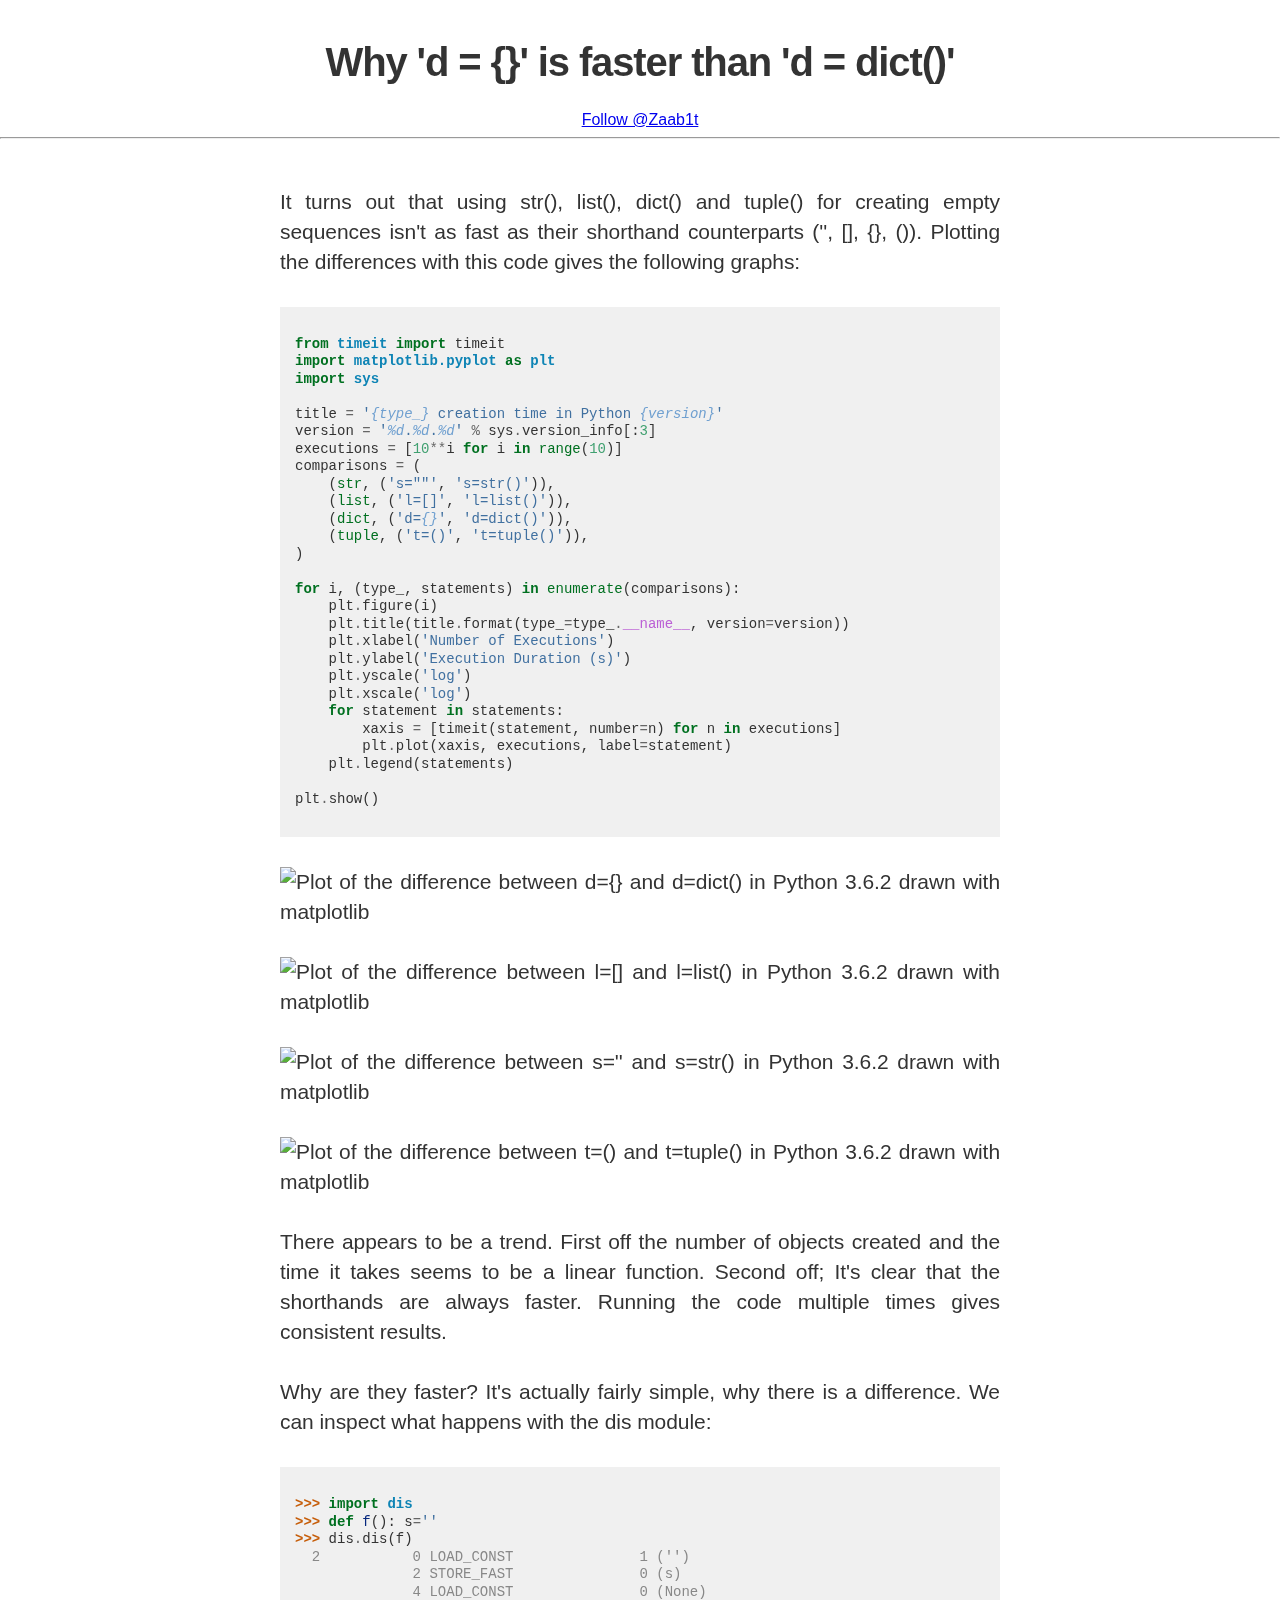
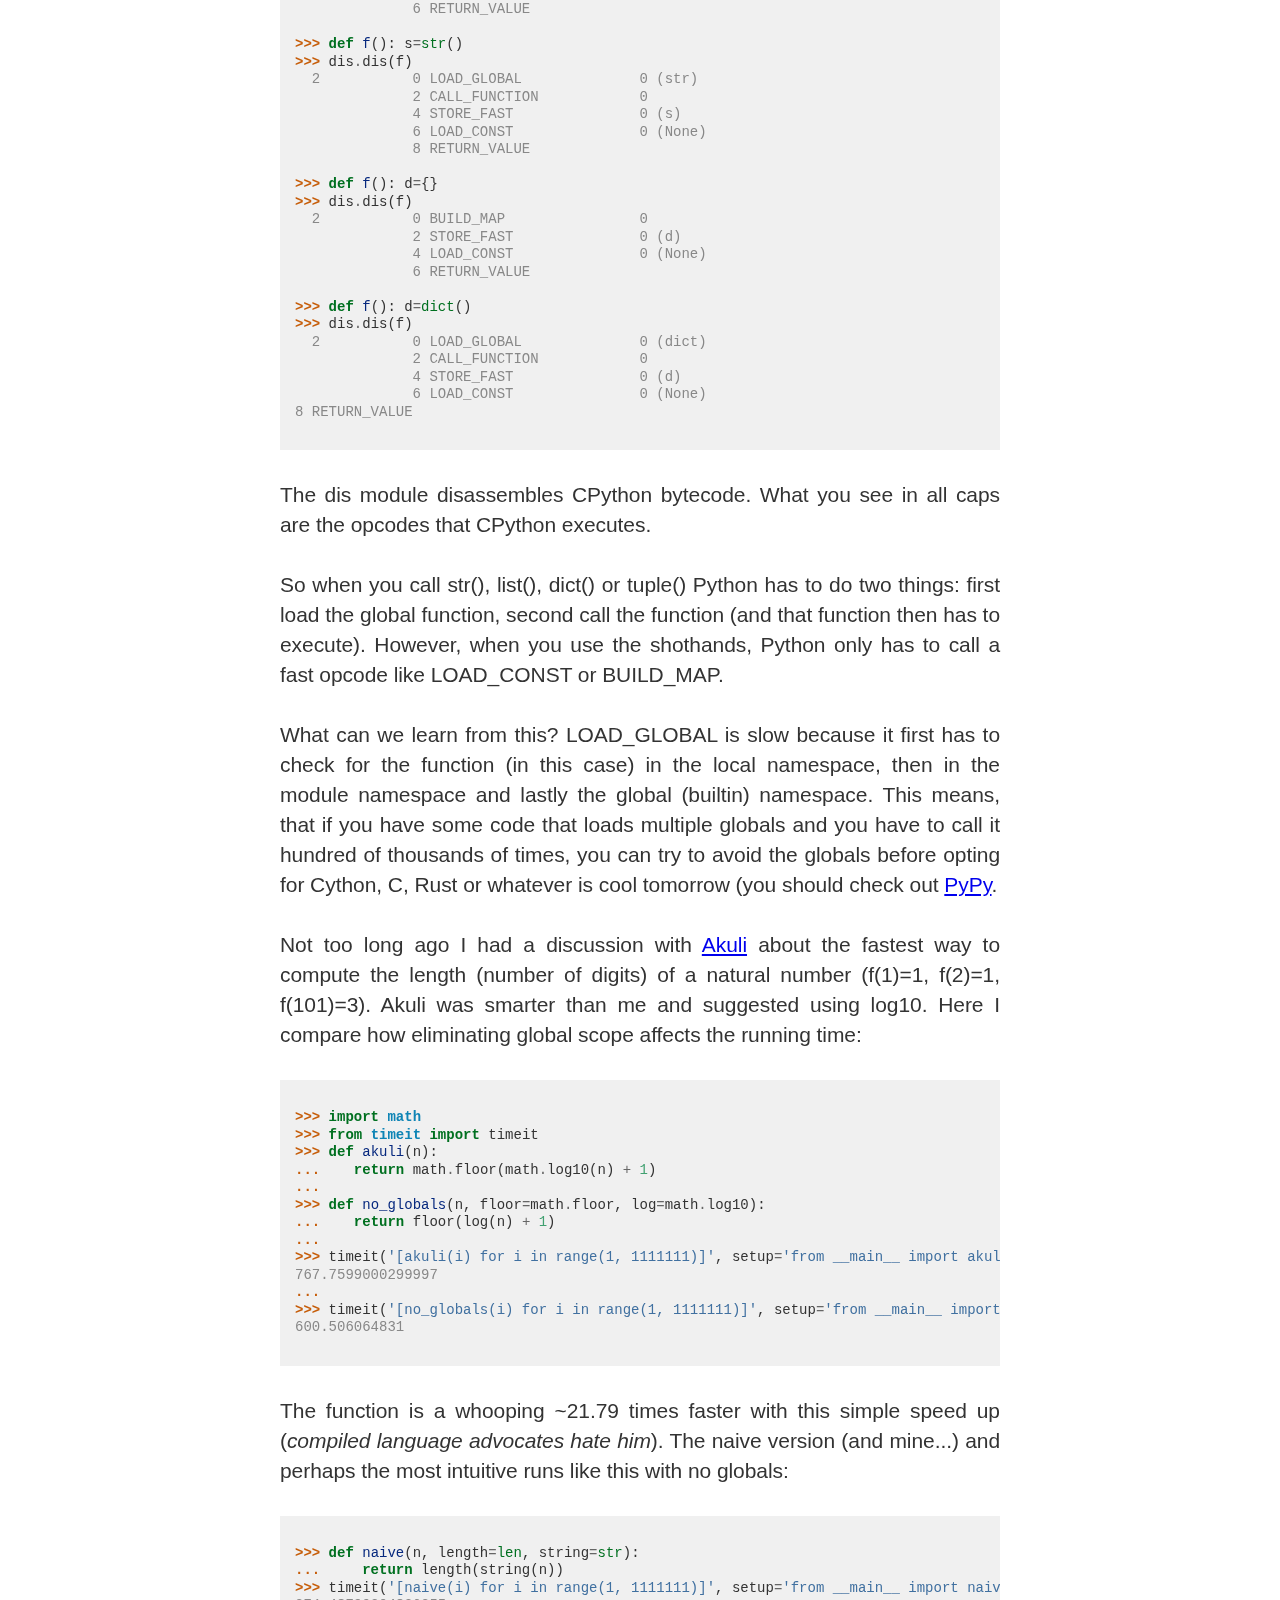
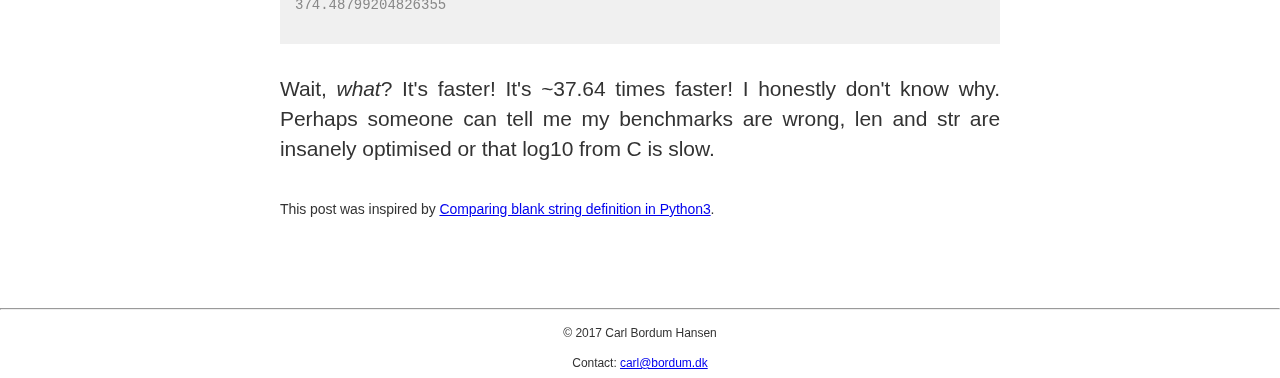
==== html/fast-empty-sequences-in-python.html @ 49001ae5 "output folder now called html" ====
<!DOCTYPE html>
<html>
    <head>
        <meta charset="UTF-8">
        <title>Why 'd = {}' is faster than 'd = dict()'</title>
        <link rel="stylesheet" type="text/css" href="style.css">
        <script async defer src="https://buttons.github.io/buttons.js"></script>
    </head>

    <body>
        <h1><strong>Why 'd = {}' is faster than 'd = dict()'</strong></h1>
        <a class="github-button" href="https://github.com/Zaab1t"
        aria-label="Follow @Zaab1t on GitHub">Follow @Zaab1t</a>
        <hr>
        <main role="main">
            <article class="content">
            <p>It turns out that using str(), list(), dict() and tuple() for creating empty sequences isn't as fast as their shorthand counterparts ('', [], {}, ()). Plotting the differences with this code gives the following graphs:</p>
<div class="highlight" style="background: #f0f0f0"><pre style="line-height: 125%"><span></span><span style="color: #007020; font-weight: bold">from</span> <span style="color: #0e84b5; font-weight: bold">timeit</span> <span style="color: #007020; font-weight: bold">import</span> timeit
<span style="color: #007020; font-weight: bold">import</span> <span style="color: #0e84b5; font-weight: bold">matplotlib.pyplot</span> <span style="color: #007020; font-weight: bold">as</span> <span style="color: #0e84b5; font-weight: bold">plt</span>
<span style="color: #007020; font-weight: bold">import</span> <span style="color: #0e84b5; font-weight: bold">sys</span>

title <span style="color: #666666">=</span> <span style="color: #4070a0">&#39;</span><span style="color: #70a0d0; font-style: italic">{type_}</span><span style="color: #4070a0"> creation time in Python </span><span style="color: #70a0d0; font-style: italic">{version}</span><span style="color: #4070a0">&#39;</span>
version <span style="color: #666666">=</span> <span style="color: #4070a0">&#39;</span><span style="color: #70a0d0; font-style: italic">%d</span><span style="color: #4070a0">.</span><span style="color: #70a0d0; font-style: italic">%d</span><span style="color: #4070a0">.</span><span style="color: #70a0d0; font-style: italic">%d</span><span style="color: #4070a0">&#39;</span> <span style="color: #666666">%</span> sys<span style="color: #666666">.</span>version_info[:<span style="color: #40a070">3</span>]
executions <span style="color: #666666">=</span> [<span style="color: #40a070">10</span><span style="color: #666666">**</span>i <span style="color: #007020; font-weight: bold">for</span> i <span style="color: #007020; font-weight: bold">in</span> <span style="color: #007020">range</span>(<span style="color: #40a070">10</span>)]
comparisons <span style="color: #666666">=</span> (
    (<span style="color: #007020">str</span>, (<span style="color: #4070a0">&#39;s=&quot;&quot;&#39;</span>, <span style="color: #4070a0">&#39;s=str()&#39;</span>)),
    (<span style="color: #007020">list</span>, (<span style="color: #4070a0">&#39;l=[]&#39;</span>, <span style="color: #4070a0">&#39;l=list()&#39;</span>)),
    (<span style="color: #007020">dict</span>, (<span style="color: #4070a0">&#39;d=</span><span style="color: #70a0d0; font-style: italic">{}</span><span style="color: #4070a0">&#39;</span>, <span style="color: #4070a0">&#39;d=dict()&#39;</span>)),
    (<span style="color: #007020">tuple</span>, (<span style="color: #4070a0">&#39;t=()&#39;</span>, <span style="color: #4070a0">&#39;t=tuple()&#39;</span>)),
)

<span style="color: #007020; font-weight: bold">for</span> i, (type_, statements) <span style="color: #007020; font-weight: bold">in</span> <span style="color: #007020">enumerate</span>(comparisons):
    plt<span style="color: #666666">.</span>figure(i)
    plt<span style="color: #666666">.</span>title(title<span style="color: #666666">.</span>format(type_<span style="color: #666666">=</span>type_<span style="color: #666666">.</span><span style="color: #bb60d5">__name__</span>, version<span style="color: #666666">=</span>version))
    plt<span style="color: #666666">.</span>xlabel(<span style="color: #4070a0">&#39;Number of Executions&#39;</span>)
    plt<span style="color: #666666">.</span>ylabel(<span style="color: #4070a0">&#39;Execution Duration (s)&#39;</span>)
    plt<span style="color: #666666">.</span>yscale(<span style="color: #4070a0">&#39;log&#39;</span>)
    plt<span style="color: #666666">.</span>xscale(<span style="color: #4070a0">&#39;log&#39;</span>)
    <span style="color: #007020; font-weight: bold">for</span> statement <span style="color: #007020; font-weight: bold">in</span> statements:
        xaxis <span style="color: #666666">=</span> [timeit(statement, number<span style="color: #666666">=</span>n) <span style="color: #007020; font-weight: bold">for</span> n <span style="color: #007020; font-weight: bold">in</span> executions]
        plt<span style="color: #666666">.</span>plot(xaxis, executions, label<span style="color: #666666">=</span>statement)
    plt<span style="color: #666666">.</span>legend(statements)

plt<span style="color: #666666">.</span>show()
</pre></div>
<p><img src="https://s3.eu-central-1.amazonaws.com/zaab1t-blog-images/dict_time.png" alt="Plot of the difference between d={} and d=dict() in Python 3.6.2 drawn with matplotlib" title="dict creation time in Python 3.6.2"></p>
<p><img src="https://s3.eu-central-1.amazonaws.com/zaab1t-blog-images/list_time.png" alt="Plot of the difference between l=[] and l=list() in Python 3.6.2 drawn with matplotlib" title="list creation time in Python 3.6.2"></p>
<p><img src="https://s3.eu-central-1.amazonaws.com/zaab1t-blog-images/str_time.png" alt="Plot of the difference between s=&#39;&#39; and s=str() in Python 3.6.2 drawn with matplotlib" title="str creation time in PYthon 3.6.2"></p>
<p><img src="https://s3.eu-central-1.amazonaws.com/zaab1t-blog-images/tuple_time.png" alt="Plot of the difference between t=() and t=tuple() in Python 3.6.2 drawn with matplotlib" title="tuple creation time in Python 3.6.2"></p>
<p>There appears to be a trend. First off the number of objects created and the time it takes seems to be a linear function. Second off; It's clear that the shorthands are always faster. Running the code multiple times gives consistent results.</p>
<p>Why are they faster? It's actually fairly simple, why there is a difference. We can inspect what happens with the dis module:</p>
<div class="highlight" style="background: #f0f0f0"><pre style="line-height: 125%"><span></span><span style="color: #c65d09; font-weight: bold">&gt;&gt;&gt; </span><span style="color: #007020; font-weight: bold">import</span> <span style="color: #0e84b5; font-weight: bold">dis</span>
<span style="color: #c65d09; font-weight: bold">&gt;&gt;&gt; </span><span style="color: #007020; font-weight: bold">def</span> <span style="color: #06287e">f</span>(): s<span style="color: #666666">=</span><span style="color: #4070a0">&#39;&#39;</span>
<span style="color: #c65d09; font-weight: bold">&gt;&gt;&gt; </span>dis<span style="color: #666666">.</span>dis(f)
<span style="color: #888888">  2           0 LOAD_CONST               1 (&#39;&#39;)</span>
<span style="color: #888888">              2 STORE_FAST               0 (s)</span>
<span style="color: #888888">              4 LOAD_CONST               0 (None)</span>
<span style="color: #888888">              6 RETURN_VALUE</span>

<span style="color: #c65d09; font-weight: bold">&gt;&gt;&gt; </span><span style="color: #007020; font-weight: bold">def</span> <span style="color: #06287e">f</span>(): s<span style="color: #666666">=</span><span style="color: #007020">str</span>()
<span style="color: #c65d09; font-weight: bold">&gt;&gt;&gt; </span>dis<span style="color: #666666">.</span>dis(f)
<span style="color: #888888">  2           0 LOAD_GLOBAL              0 (str)</span>
<span style="color: #888888">              2 CALL_FUNCTION            0</span>
<span style="color: #888888">              4 STORE_FAST               0 (s)</span>
<span style="color: #888888">              6 LOAD_CONST               0 (None)</span>
<span style="color: #888888">              8 RETURN_VALUE</span>

<span style="color: #c65d09; font-weight: bold">&gt;&gt;&gt; </span><span style="color: #007020; font-weight: bold">def</span> <span style="color: #06287e">f</span>(): d<span style="color: #666666">=</span>{}
<span style="color: #c65d09; font-weight: bold">&gt;&gt;&gt; </span>dis<span style="color: #666666">.</span>dis(f)
<span style="color: #888888">  2           0 BUILD_MAP                0</span>
<span style="color: #888888">              2 STORE_FAST               0 (d)</span>
<span style="color: #888888">              4 LOAD_CONST               0 (None)</span>
<span style="color: #888888">              6 RETURN_VALUE</span>

<span style="color: #c65d09; font-weight: bold">&gt;&gt;&gt; </span><span style="color: #007020; font-weight: bold">def</span> <span style="color: #06287e">f</span>(): d<span style="color: #666666">=</span><span style="color: #007020">dict</span>()
<span style="color: #c65d09; font-weight: bold">&gt;&gt;&gt; </span>dis<span style="color: #666666">.</span>dis(f)
<span style="color: #888888">  2           0 LOAD_GLOBAL              0 (dict)</span>
<span style="color: #888888">              2 CALL_FUNCTION            0</span>
<span style="color: #888888">              4 STORE_FAST               0 (d)</span>
<span style="color: #888888">              6 LOAD_CONST               0 (None)</span>
<span style="color: #888888">8 RETURN_VALUE</span>
</pre></div>
<p>The dis module disassembles CPython bytecode. What you see in all caps are the opcodes that CPython executes.</p>
<p>So when you call str(), list(), dict() or tuple() Python has to do two things: first load the global function, second call the function (and that function then has to execute). However, when you use the shothands, Python only has to call a fast opcode like LOAD_CONST or BUILD_MAP.</p>
<p>What can we learn from this? LOAD_GLOBAL is slow because it first has to check for the function (in this case) in the local namespace, then in the module namespace and lastly the global (builtin) namespace. This means, that if you have some code that loads multiple globals and you have to call it hundred of thousands of times, you can try to avoid the globals before opting for Cython, C, Rust or whatever is cool tomorrow (you should check out <a href="https://pypy.org">PyPy</a>.</p>
<p>Not too long ago I had a discussion with <a href="&quot;https://github.com/Akuli&quot;">Akuli</a> about the fastest way to compute the length (number of digits) of a natural number (f(1)=1, f(2)=1, f(101)=3). Akuli was smarter than me and suggested using log10. Here I compare how eliminating global scope affects the running time:</p>
<div class="highlight" style="background: #f0f0f0"><pre style="line-height: 125%"><span></span><span style="color: #c65d09; font-weight: bold">&gt;&gt;&gt; </span><span style="color: #007020; font-weight: bold">import</span> <span style="color: #0e84b5; font-weight: bold">math</span>
<span style="color: #c65d09; font-weight: bold">&gt;&gt;&gt; </span><span style="color: #007020; font-weight: bold">from</span> <span style="color: #0e84b5; font-weight: bold">timeit</span> <span style="color: #007020; font-weight: bold">import</span> timeit
<span style="color: #c65d09; font-weight: bold">&gt;&gt;&gt; </span><span style="color: #007020; font-weight: bold">def</span> <span style="color: #06287e">akuli</span>(n):
<span style="color: #c65d09; font-weight: bold">... </span>   <span style="color: #007020; font-weight: bold">return</span> math<span style="color: #666666">.</span>floor(math<span style="color: #666666">.</span>log10(n) <span style="color: #666666">+</span> <span style="color: #40a070">1</span>)
<span style="color: #c65d09; font-weight: bold">...</span>
<span style="color: #c65d09; font-weight: bold">&gt;&gt;&gt; </span><span style="color: #007020; font-weight: bold">def</span> <span style="color: #06287e">no_globals</span>(n, floor<span style="color: #666666">=</span>math<span style="color: #666666">.</span>floor, log<span style="color: #666666">=</span>math<span style="color: #666666">.</span>log10):
<span style="color: #c65d09; font-weight: bold">... </span>   <span style="color: #007020; font-weight: bold">return</span> floor(log(n) <span style="color: #666666">+</span> <span style="color: #40a070">1</span>)
<span style="color: #c65d09; font-weight: bold">...</span>
<span style="color: #c65d09; font-weight: bold">&gt;&gt;&gt; </span>timeit(<span style="color: #4070a0">&#39;[akuli(i) for i in range(1, 1111111)]&#39;</span>, setup<span style="color: #666666">=</span><span style="color: #4070a0">&#39;from __main__ import akuli&#39;</span>, number<span style="color: #666666">=</span><span style="color: #40a070">1000</span>)
<span style="color: #888888">767.7599000299997</span>
<span style="color: #c65d09; font-weight: bold">...</span>
<span style="color: #c65d09; font-weight: bold">&gt;&gt;&gt; </span>timeit(<span style="color: #4070a0">&#39;[no_globals(i) for i in range(1, 1111111)]&#39;</span>, setup<span style="color: #666666">=</span><span style="color: #4070a0">&#39;from __main__ import no_globals&#39;</span>, number<span style="color: #666666">=</span><span style="color: #40a070">1000</span>)
<span style="color: #888888">600.506064831</span>
</pre></div>
<p>The function is a whooping ~21.79 times faster with this simple speed up (<em>compiled language advocates hate him</em>). The naive version (and mine...) and perhaps the most intuitive runs like this with no globals:</p>
<div class="highlight" style="background: #f0f0f0"><pre style="line-height: 125%"><span></span><span style="color: #c65d09; font-weight: bold">&gt;&gt;&gt; </span><span style="color: #007020; font-weight: bold">def</span> <span style="color: #06287e">naive</span>(n, length<span style="color: #666666">=</span><span style="color: #007020">len</span>, string<span style="color: #666666">=</span><span style="color: #007020">str</span>):
<span style="color: #c65d09; font-weight: bold">... </span>    <span style="color: #007020; font-weight: bold">return</span> length(string(n))
<span style="color: #c65d09; font-weight: bold">&gt;&gt;&gt; </span>timeit(<span style="color: #4070a0">&#39;[naive(i) for i in range(1, 1111111)]&#39;</span>, setup<span style="color: #666666">=</span><span style="color: #4070a0">&#39;from __main__ import naive&#39;</span>, number<span style="color: #666666">=</span><span style="color: #40a070">1000</span>)
<span style="color: #888888">374.48799204826355</span>
</pre></div>
<p>Wait, <em>what</em>? It's faster! It's ~37.64 times faster! I honestly don't know why. Perhaps someone can tell me my benchmarks are wrong, len and str are insanely optimised or that log10 from C is slow.</p>
<p><sup>This post was inspired by <a href='http://www.esologic.com/?p=2518'>Comparing blank string definition in Python3</a>.</sup></p>

            </article>
        </main>
    </body>

    <footer>
        <hr>
        <p>&copy; 2017 Carl Bordum Hansen</p>
        <p>Contact: <a href="mailto:carl@bordum.dk">carl@bordum.dk</a></p>
    </footer>
</html>
---- html/style.css ----
body {
	font-family: monospace;
	font-family: "Lucida Grande", "Lucida Sans Unicode", "Lucida Sans", Geneva, Arial, sans-serif;
	margin: 0;
	padding: 0;
	text-align: center;
	color: #333;
}

main {
	width: 100%;
	margin: 0 auto;
	max-width: 720px;
	box-sizing: border-box;
}

.content {
	padding: 40px 0;
}

.content img {
	max-width: 100%;
	margin: 0 auto;
}

b, strong {
	font-weight: 700;
	color: rgba(0,0,0,.8);
}

h1, h2, h3, h4, h5 {
	font-style: normal;
	line-height: 1.1;
	letter-spacing: -.028em;
	margin-top: 40px;
}

h1 {
	font-size: 40px;
}

p {
	font-weight: 400;
	font-style: normal;
	font-size: 21px;
	line-height: 30px;
	text-align: justify;
	margin: 0;
	hyphens: auto;
	letter-spacing: -.003em;
	padding-bottom: 30px;
	text-rendering: optimizeLegibility;
}

footer p {
	text-align: center;
	font-size: 12px;
	padding-bottom: 0px;
}

.highlight {
	padding: 15px;
	font-size: 14px;
	overflow: scroll;
	margin: 0px 0px 30px 0px;
	font-family: monospace;
	text-align: left;
}

sup {
	font-size: 14px;
}
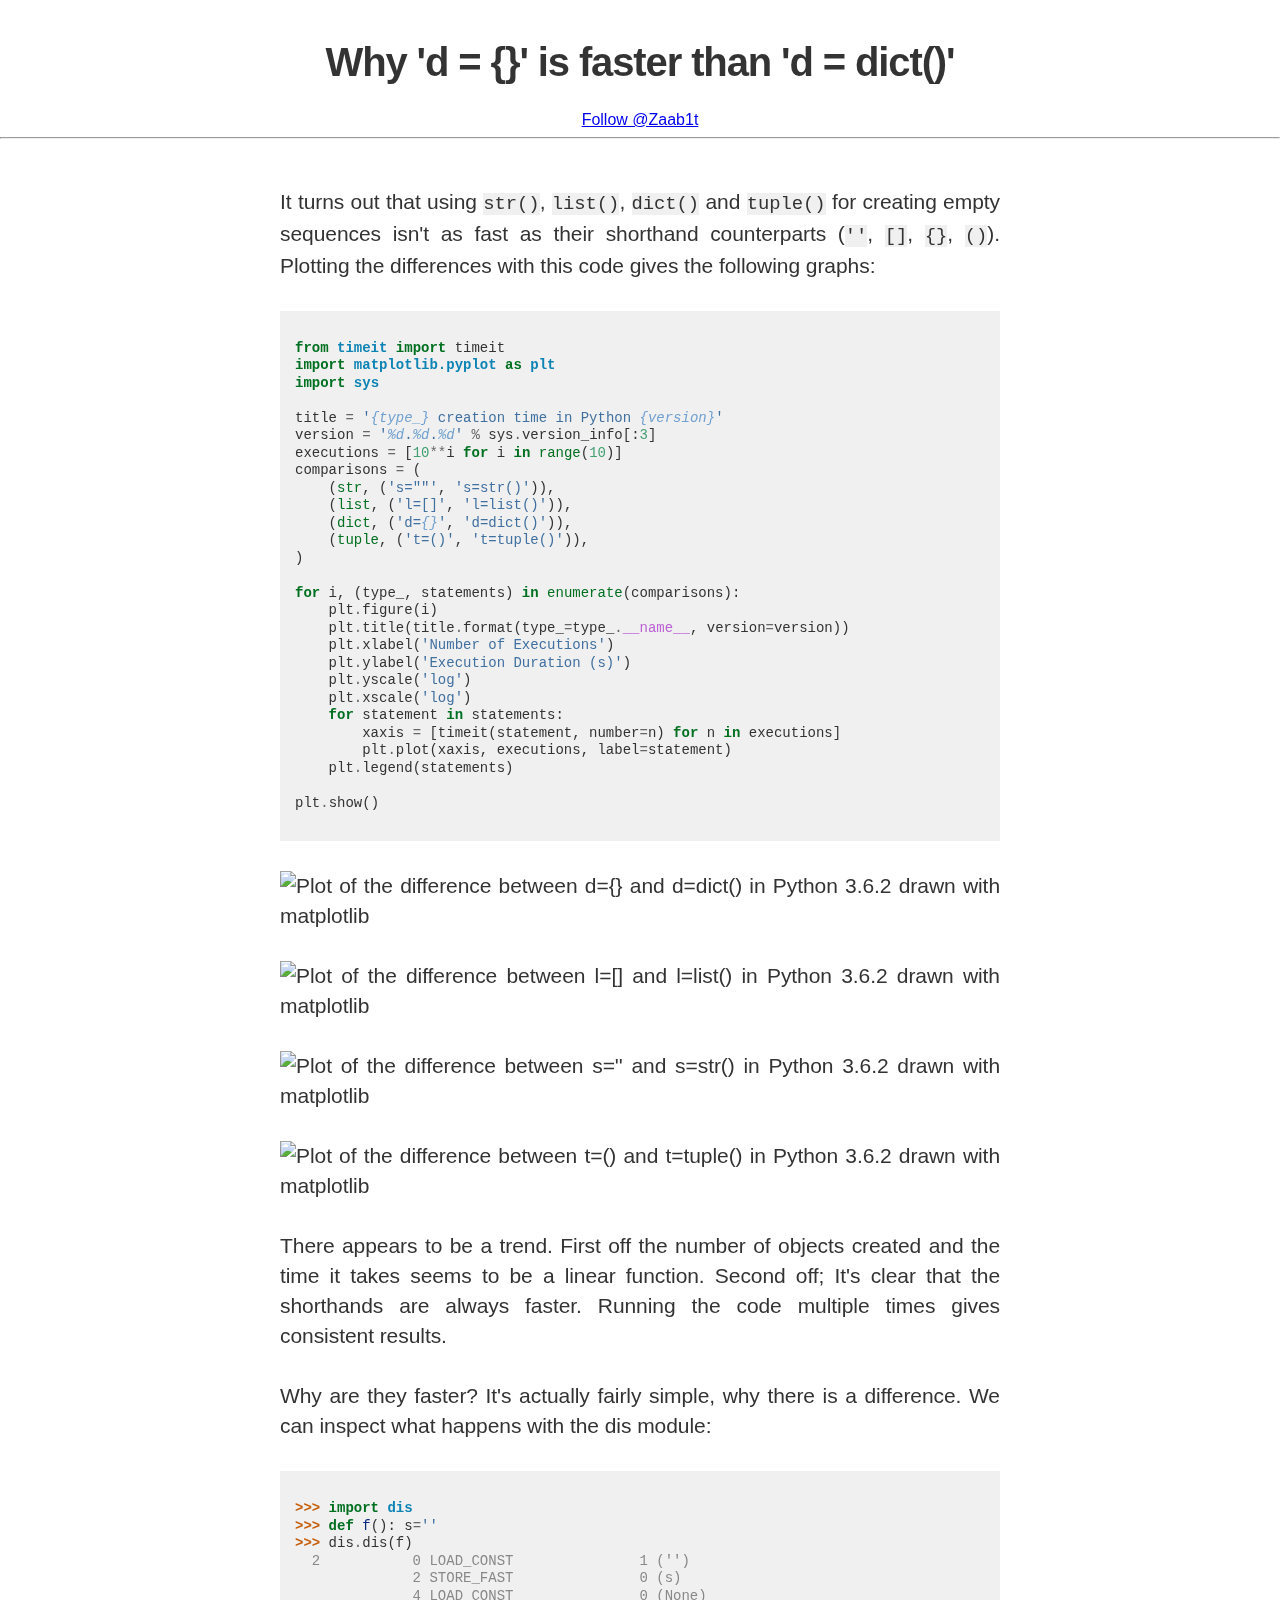
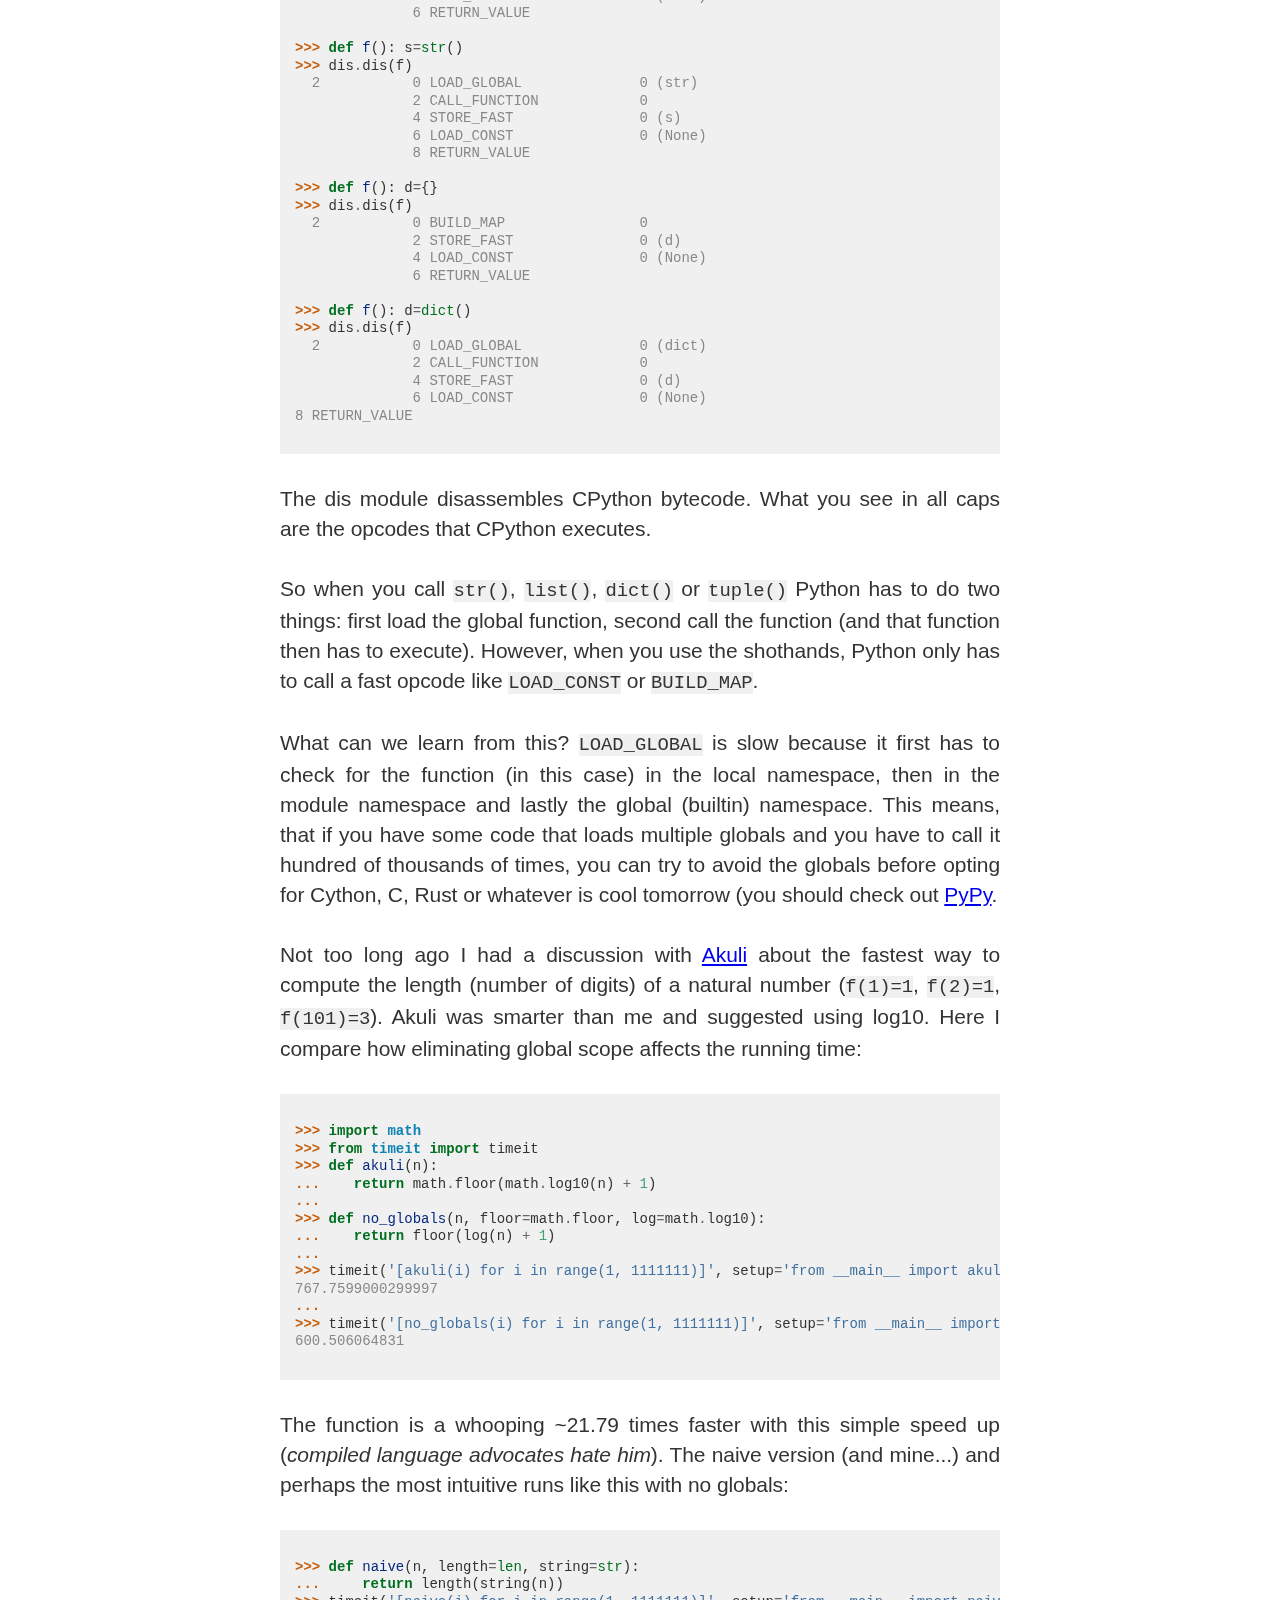
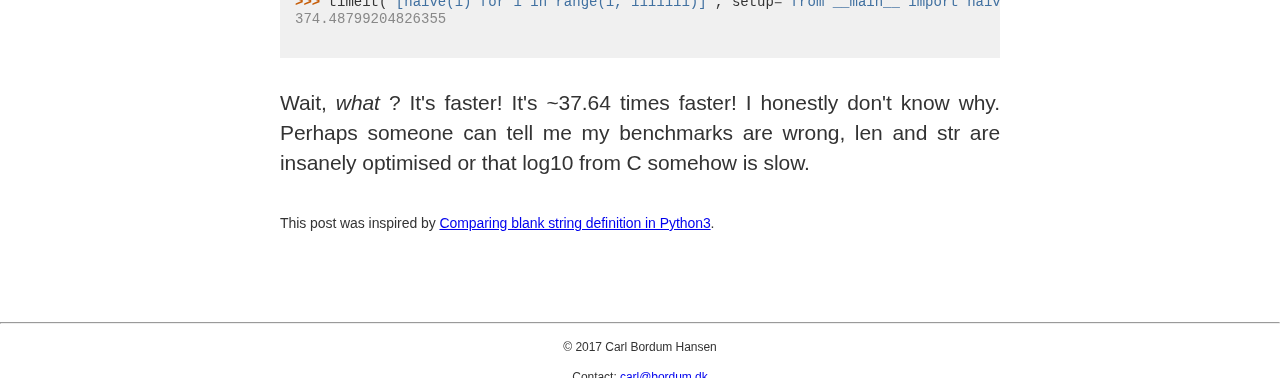
==== commit cce73f05: "fixed Akuli link and added inline code styling" ====
--- a/html/fast-empty-sequences-in-python.html
+++ b/html/fast-empty-sequences-in-python.html
@@ -15,7 +15,7 @@
         <hr>
         <main role="main">
             <article class="content">
-            <p>It turns out that using str(), list(), dict() and tuple() for creating empty sequences isn't as fast as their shorthand counterparts ('', [], {}, ()). Plotting the differences with this code gives the following graphs:</p>
+            <p>It turns out that using <code>str()</code>, <code>list()</code>, <code>dict()</code> and <code>tuple()</code> for creating empty sequences isn't as fast as their shorthand counterparts (<code>''</code>, <code>[]</code>, <code>{}</code>, <code>()</code>). Plotting the differences with this code gives the following graphs:</p>
 <div class="highlight" style="background: #f0f0f0"><pre style="line-height: 125%"><span></span><span style="color: #007020; font-weight: bold">from</span> <span style="color: #0e84b5; font-weight: bold">timeit</span> <span style="color: #007020; font-weight: bold">import</span> timeit
 <span style="color: #007020; font-weight: bold">import</span> <span style="color: #0e84b5; font-weight: bold">matplotlib.pyplot</span> <span style="color: #007020; font-weight: bold">as</span> <span style="color: #0e84b5; font-weight: bold">plt</span>
 <span style="color: #007020; font-weight: bold">import</span> <span style="color: #0e84b5; font-weight: bold">sys</span>
@@ -82,9 +82,9 @@
 <span style="color: #888888">8 RETURN_VALUE</span>
 </pre></div>
 <p>The dis module disassembles CPython bytecode. What you see in all caps are the opcodes that CPython executes.</p>
-<p>So when you call str(), list(), dict() or tuple() Python has to do two things: first load the global function, second call the function (and that function then has to execute). However, when you use the shothands, Python only has to call a fast opcode like LOAD_CONST or BUILD_MAP.</p>
-<p>What can we learn from this? LOAD_GLOBAL is slow because it first has to check for the function (in this case) in the local namespace, then in the module namespace and lastly the global (builtin) namespace. This means, that if you have some code that loads multiple globals and you have to call it hundred of thousands of times, you can try to avoid the globals before opting for Cython, C, Rust or whatever is cool tomorrow (you should check out <a href="https://pypy.org">PyPy</a>.</p>
-<p>Not too long ago I had a discussion with <a href="&quot;https://github.com/Akuli&quot;">Akuli</a> about the fastest way to compute the length (number of digits) of a natural number (f(1)=1, f(2)=1, f(101)=3). Akuli was smarter than me and suggested using log10. Here I compare how eliminating global scope affects the running time:</p>
+<p>So when you call <code>str()</code>, <code>list()</code>, <code>dict()</code> or <code>tuple()</code> Python has to do two things: first load the global function, second call the function (and that function then has to execute). However, when you use the shothands, Python only has to call a fast opcode like <code>LOAD_CONST</code> or <code>BUILD_MAP</code>.</p>
+<p>What can we learn from this? <code>LOAD_GLOBAL</code> is slow because it first has to check for the function (in this case) in the local namespace, then in the module namespace and lastly the global (builtin) namespace. This means, that if you have some code that loads multiple globals and you have to call it hundred of thousands of times, you can try to avoid the globals before opting for Cython, C, Rust or whatever is cool tomorrow (you should check out <a href="https://pypy.org">PyPy</a>.</p>
+<p>Not too long ago I had a discussion with <a href="https://github.com/Akuli">Akuli</a> about the fastest way to compute the length (number of digits) of a natural number (<code>f(1)=1</code>, <code>f(2)=1</code>, <code>f(101)=3</code>). Akuli was smarter than me and suggested using log10. Here I compare how eliminating global scope affects the running time:</p>
 <div class="highlight" style="background: #f0f0f0"><pre style="line-height: 125%"><span></span><span style="color: #c65d09; font-weight: bold">&gt;&gt;&gt; </span><span style="color: #007020; font-weight: bold">import</span> <span style="color: #0e84b5; font-weight: bold">math</span>
 <span style="color: #c65d09; font-weight: bold">&gt;&gt;&gt; </span><span style="color: #007020; font-weight: bold">from</span> <span style="color: #0e84b5; font-weight: bold">timeit</span> <span style="color: #007020; font-weight: bold">import</span> timeit
 <span style="color: #c65d09; font-weight: bold">&gt;&gt;&gt; </span><span style="color: #007020; font-weight: bold">def</span> <span style="color: #06287e">akuli</span>(n):
@@ -105,7 +105,7 @@
 <span style="color: #c65d09; font-weight: bold">&gt;&gt;&gt; </span>timeit(<span style="color: #4070a0">&#39;[naive(i) for i in range(1, 1111111)]&#39;</span>, setup<span style="color: #666666">=</span><span style="color: #4070a0">&#39;from __main__ import naive&#39;</span>, number<span style="color: #666666">=</span><span style="color: #40a070">1000</span>)
 <span style="color: #888888">374.48799204826355</span>
 </pre></div>
-<p>Wait, <em>what</em>? It's faster! It's ~37.64 times faster! I honestly don't know why. Perhaps someone can tell me my benchmarks are wrong, len and str are insanely optimised or that log10 from C is slow.</p>
+<p>Wait, <em>what</em> ? It's faster! It's ~37.64 times faster! I honestly don't know why. Perhaps someone can tell me my benchmarks are wrong, len and str are insanely optimised or that log10 from C somehow is slow.</p>
 <p><sup>This post was inspired by <a href='http://www.esologic.com/?p=2518'>Comparing blank string definition in Python3</a>.</sup></p>
 
             </article>
--- a/html/style.css
+++ b/html/style.css
@@ -70,3 +70,8 @@
 sup {
 	font-size: 14px;
 }
+
+code {
+	background: #f0f0f0;
+	font-size: 0.9em;
+}
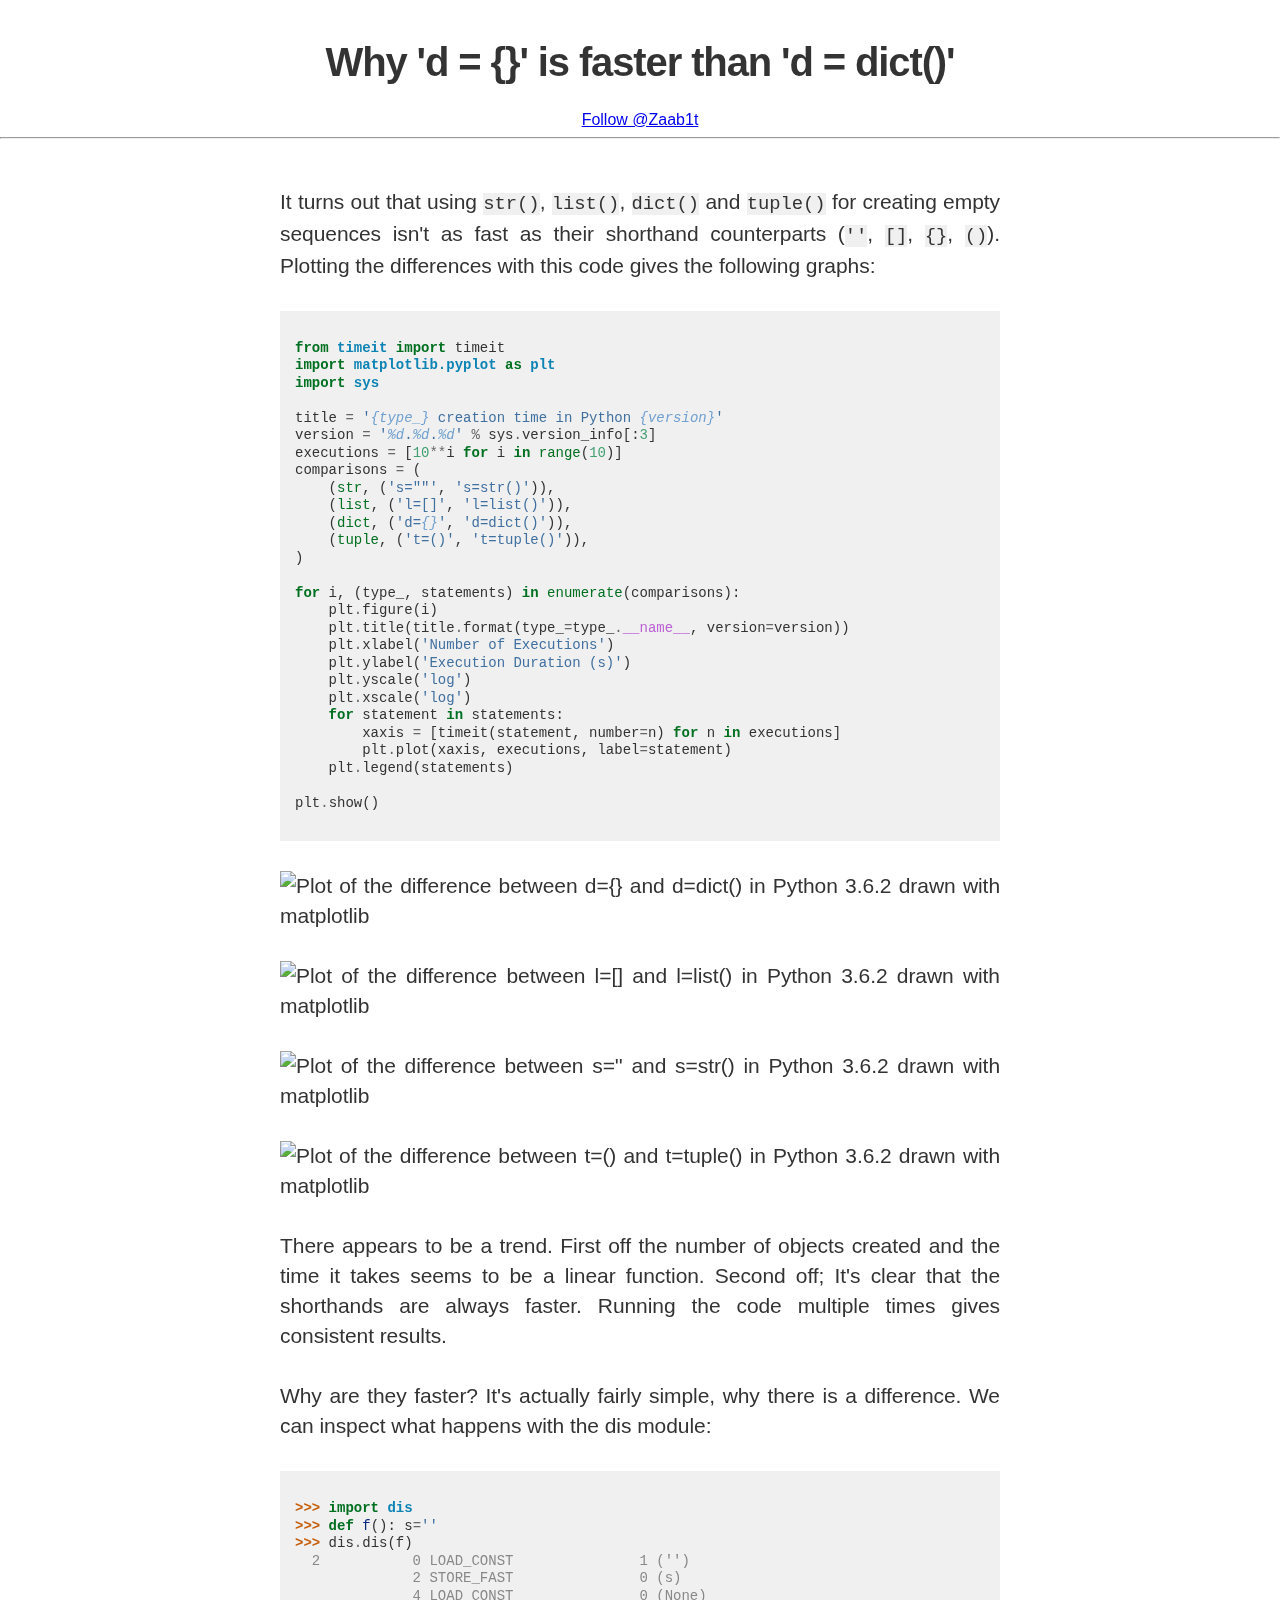
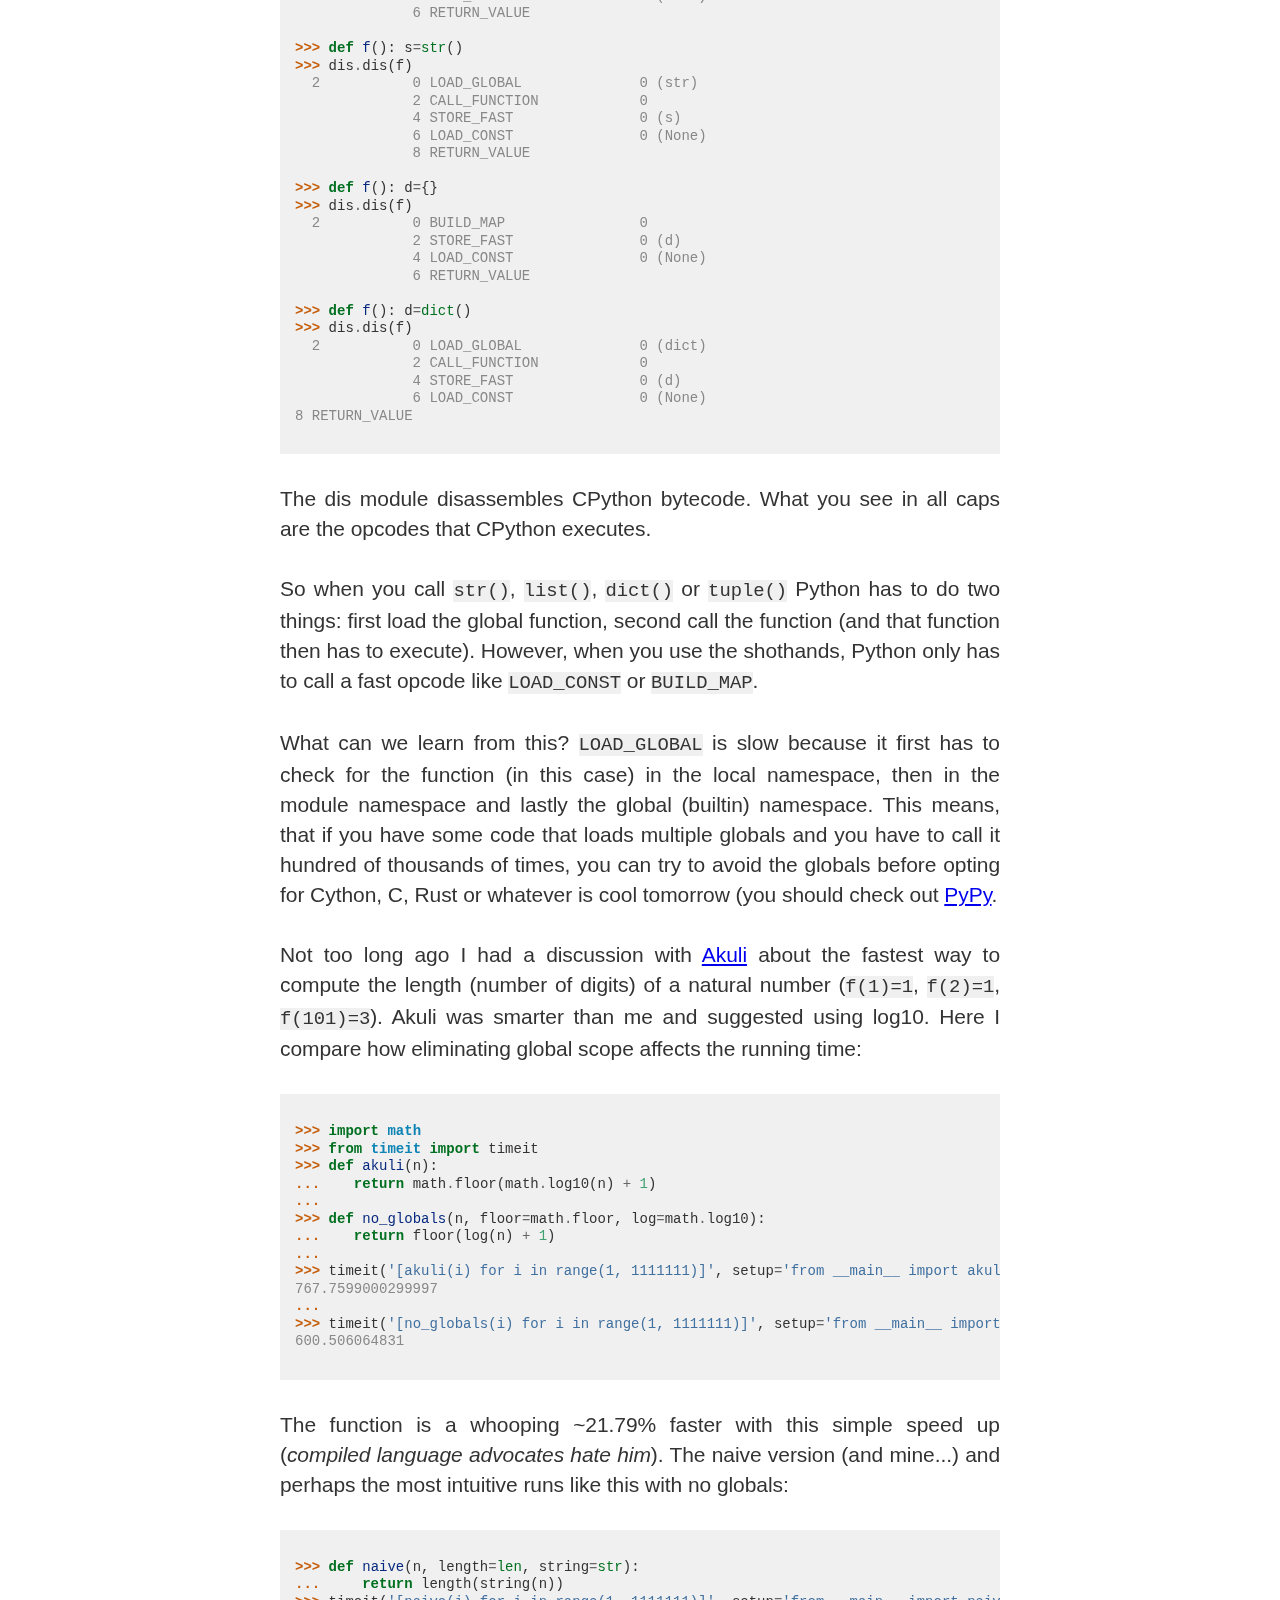
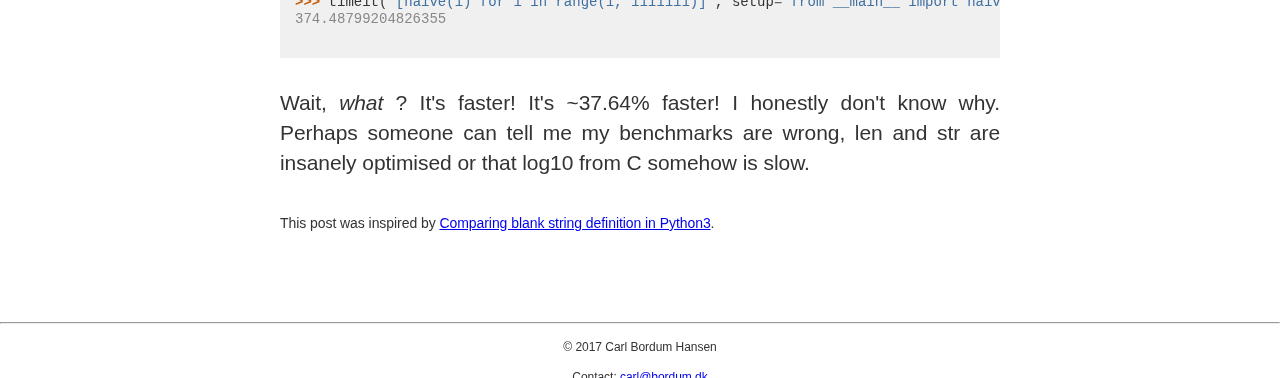
==== commit d1fcc103: "whoups. changed times to %" ====
--- a/html/fast-empty-sequences-in-python.html
+++ b/html/fast-empty-sequences-in-python.html
@@ -99,13 +99,13 @@
 <span style="color: #c65d09; font-weight: bold">&gt;&gt;&gt; </span>timeit(<span style="color: #4070a0">&#39;[no_globals(i) for i in range(1, 1111111)]&#39;</span>, setup<span style="color: #666666">=</span><span style="color: #4070a0">&#39;from __main__ import no_globals&#39;</span>, number<span style="color: #666666">=</span><span style="color: #40a070">1000</span>)
 <span style="color: #888888">600.506064831</span>
 </pre></div>
-<p>The function is a whooping ~21.79 times faster with this simple speed up (<em>compiled language advocates hate him</em>). The naive version (and mine...) and perhaps the most intuitive runs like this with no globals:</p>
+<p>The function is a whooping ~21.79% faster with this simple speed up (<em>compiled language advocates hate him</em>). The naive version (and mine...) and perhaps the most intuitive runs like this with no globals:</p>
 <div class="highlight" style="background: #f0f0f0"><pre style="line-height: 125%"><span></span><span style="color: #c65d09; font-weight: bold">&gt;&gt;&gt; </span><span style="color: #007020; font-weight: bold">def</span> <span style="color: #06287e">naive</span>(n, length<span style="color: #666666">=</span><span style="color: #007020">len</span>, string<span style="color: #666666">=</span><span style="color: #007020">str</span>):
 <span style="color: #c65d09; font-weight: bold">... </span>    <span style="color: #007020; font-weight: bold">return</span> length(string(n))
 <span style="color: #c65d09; font-weight: bold">&gt;&gt;&gt; </span>timeit(<span style="color: #4070a0">&#39;[naive(i) for i in range(1, 1111111)]&#39;</span>, setup<span style="color: #666666">=</span><span style="color: #4070a0">&#39;from __main__ import naive&#39;</span>, number<span style="color: #666666">=</span><span style="color: #40a070">1000</span>)
 <span style="color: #888888">374.48799204826355</span>
 </pre></div>
-<p>Wait, <em>what</em> ? It's faster! It's ~37.64 times faster! I honestly don't know why. Perhaps someone can tell me my benchmarks are wrong, len and str are insanely optimised or that log10 from C somehow is slow.</p>
+<p>Wait, <em>what</em> ? It's faster! It's ~37.64% faster! I honestly don't know why. Perhaps someone can tell me my benchmarks are wrong, len and str are insanely optimised or that log10 from C somehow is slow.</p>
 <p><sup>This post was inspired by <a href='http://www.esologic.com/?p=2518'>Comparing blank string definition in Python3</a>.</sup></p>
 
             </article>
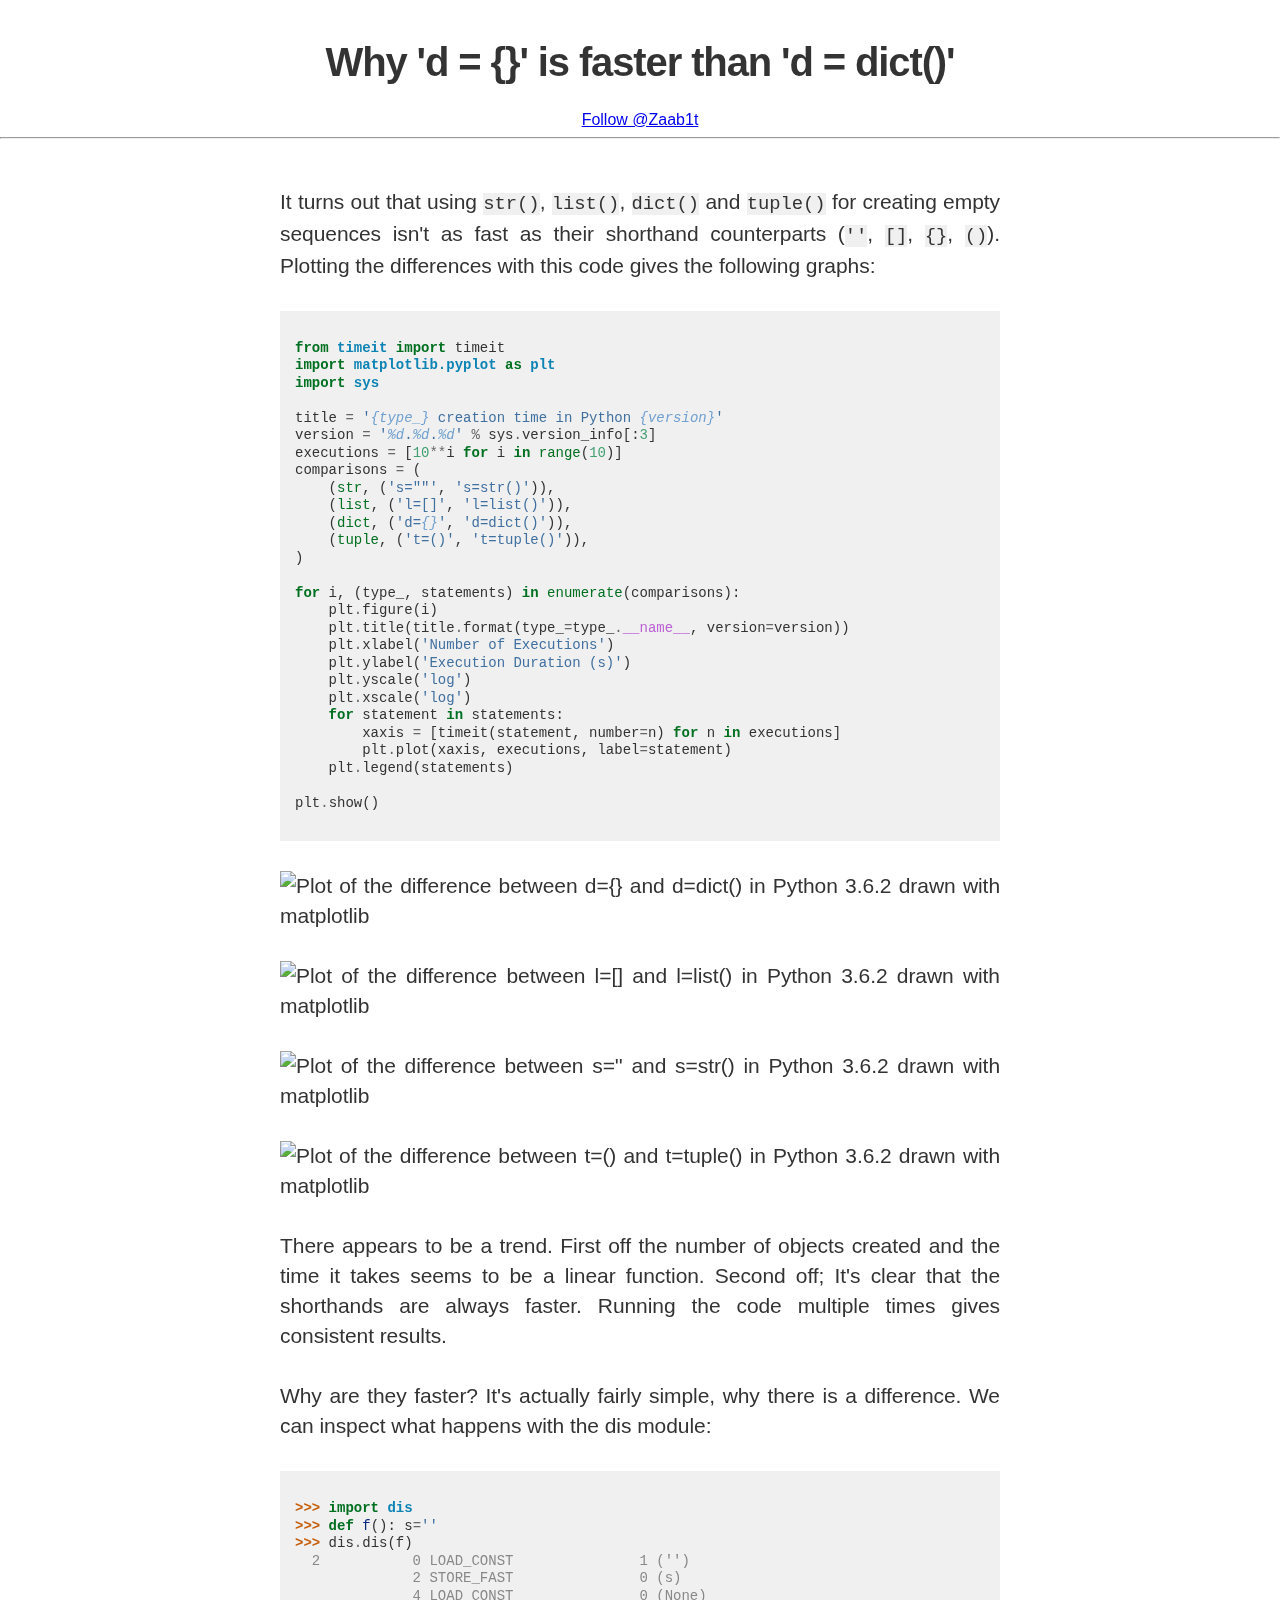
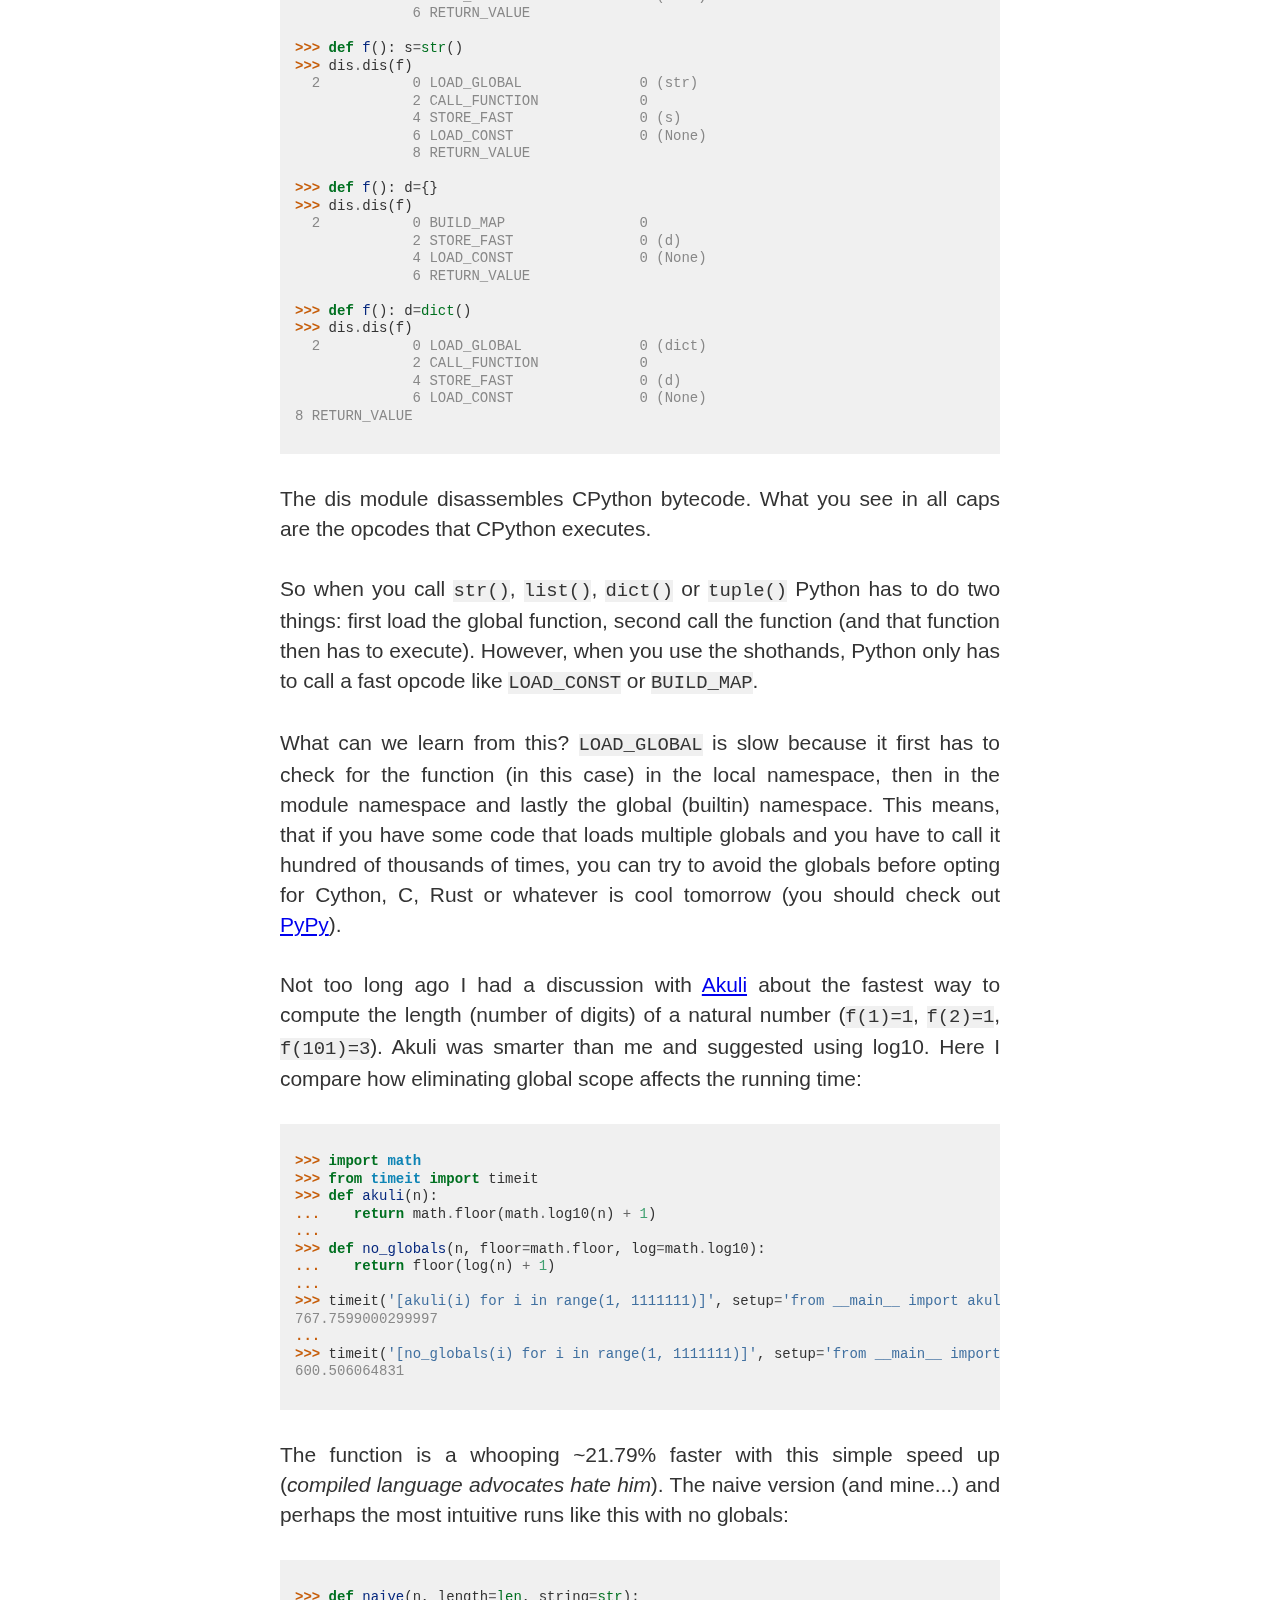
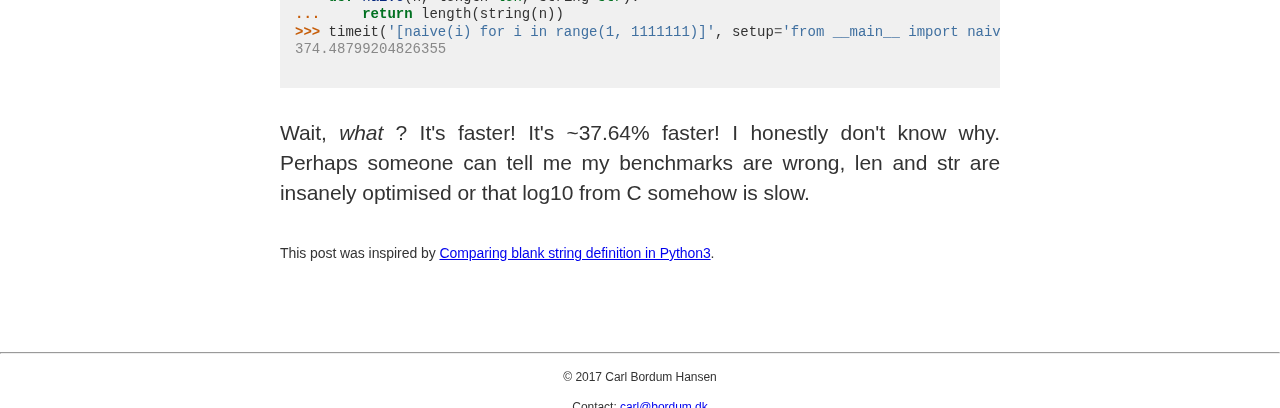
==== commit 3bfe51b5: "missed a )" ====
--- a/html/fast-empty-sequences-in-python.html
+++ b/html/fast-empty-sequences-in-python.html
@@ -83,7 +83,7 @@
 </pre></div>
 <p>The dis module disassembles CPython bytecode. What you see in all caps are the opcodes that CPython executes.</p>
 <p>So when you call <code>str()</code>, <code>list()</code>, <code>dict()</code> or <code>tuple()</code> Python has to do two things: first load the global function, second call the function (and that function then has to execute). However, when you use the shothands, Python only has to call a fast opcode like <code>LOAD_CONST</code> or <code>BUILD_MAP</code>.</p>
-<p>What can we learn from this? <code>LOAD_GLOBAL</code> is slow because it first has to check for the function (in this case) in the local namespace, then in the module namespace and lastly the global (builtin) namespace. This means, that if you have some code that loads multiple globals and you have to call it hundred of thousands of times, you can try to avoid the globals before opting for Cython, C, Rust or whatever is cool tomorrow (you should check out <a href="https://pypy.org">PyPy</a>.</p>
+<p>What can we learn from this? <code>LOAD_GLOBAL</code> is slow because it first has to check for the function (in this case) in the local namespace, then in the module namespace and lastly the global (builtin) namespace. This means, that if you have some code that loads multiple globals and you have to call it hundred of thousands of times, you can try to avoid the globals before opting for Cython, C, Rust or whatever is cool tomorrow (you should check out <a href="https://pypy.org">PyPy</a>).</p>
 <p>Not too long ago I had a discussion with <a href="https://github.com/Akuli">Akuli</a> about the fastest way to compute the length (number of digits) of a natural number (<code>f(1)=1</code>, <code>f(2)=1</code>, <code>f(101)=3</code>). Akuli was smarter than me and suggested using log10. Here I compare how eliminating global scope affects the running time:</p>
 <div class="highlight" style="background: #f0f0f0"><pre style="line-height: 125%"><span></span><span style="color: #c65d09; font-weight: bold">&gt;&gt;&gt; </span><span style="color: #007020; font-weight: bold">import</span> <span style="color: #0e84b5; font-weight: bold">math</span>
 <span style="color: #c65d09; font-weight: bold">&gt;&gt;&gt; </span><span style="color: #007020; font-weight: bold">from</span> <span style="color: #0e84b5; font-weight: bold">timeit</span> <span style="color: #007020; font-weight: bold">import</span> timeit
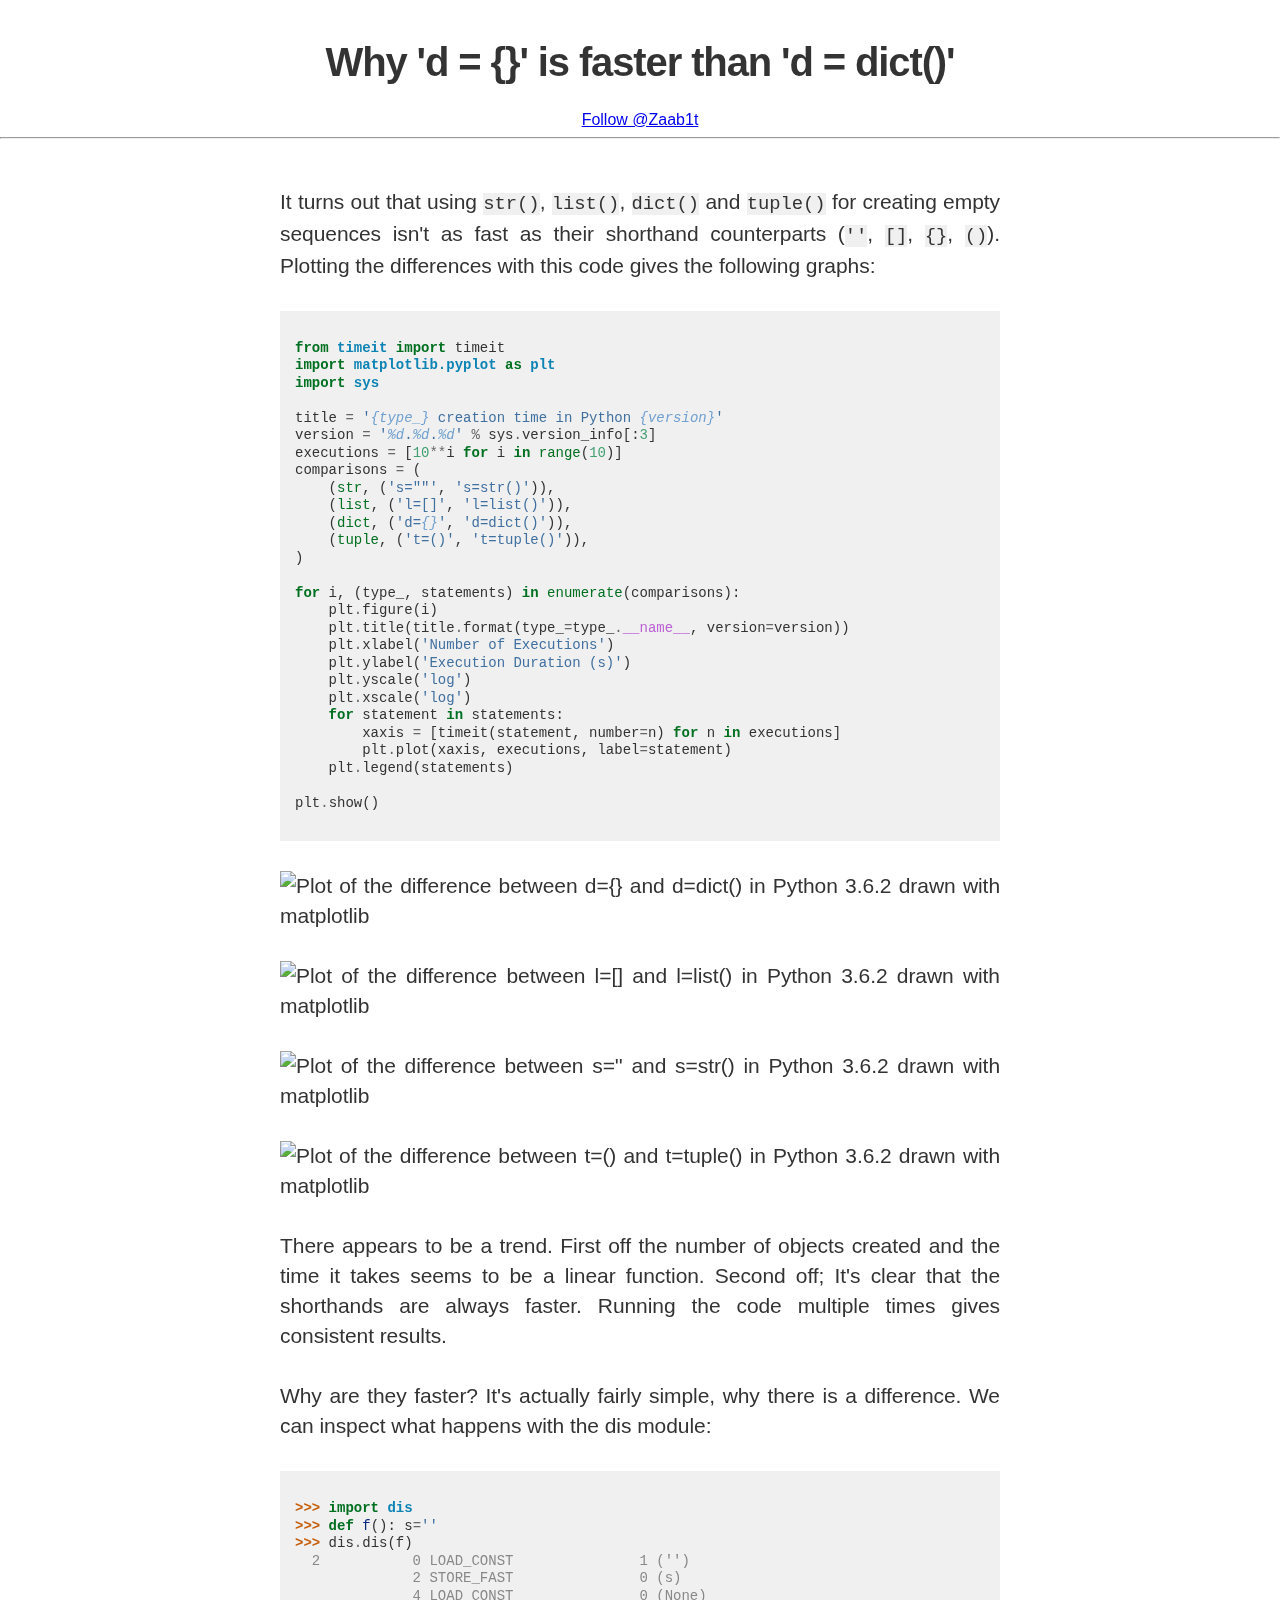
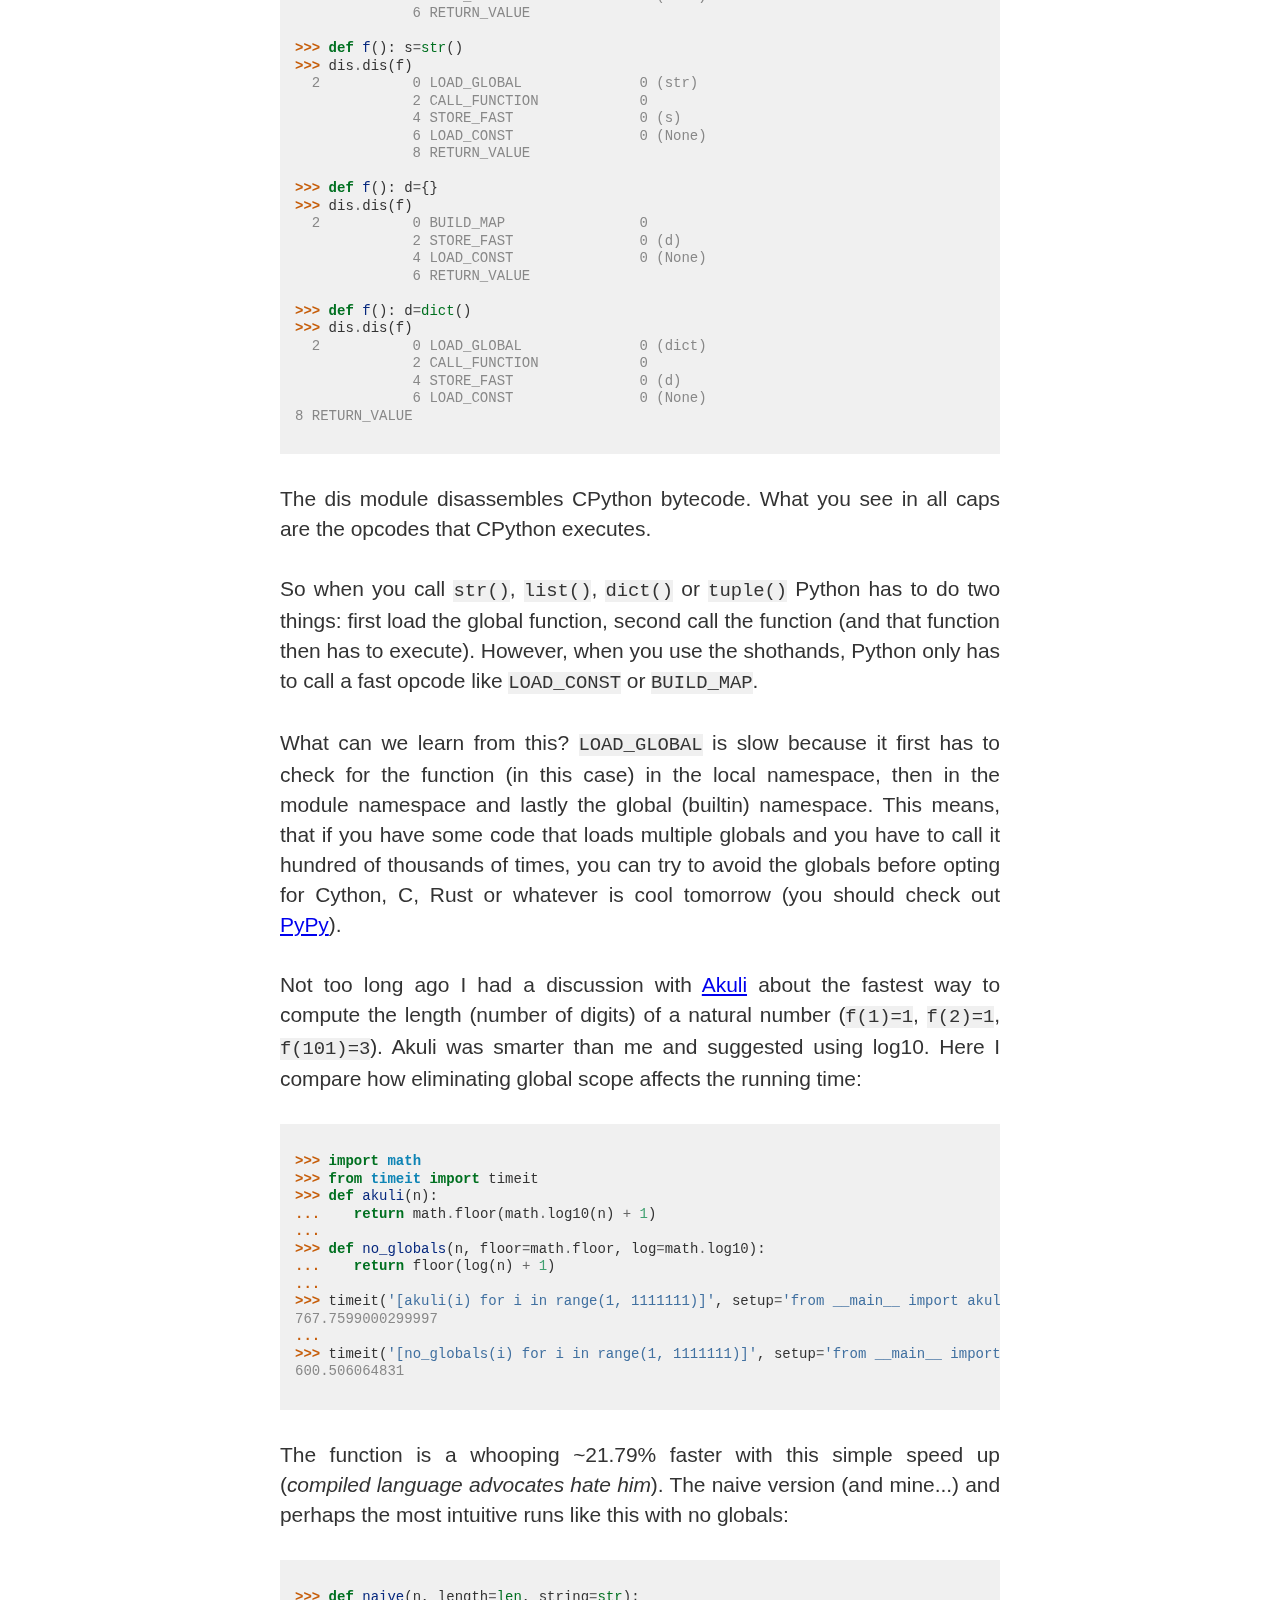
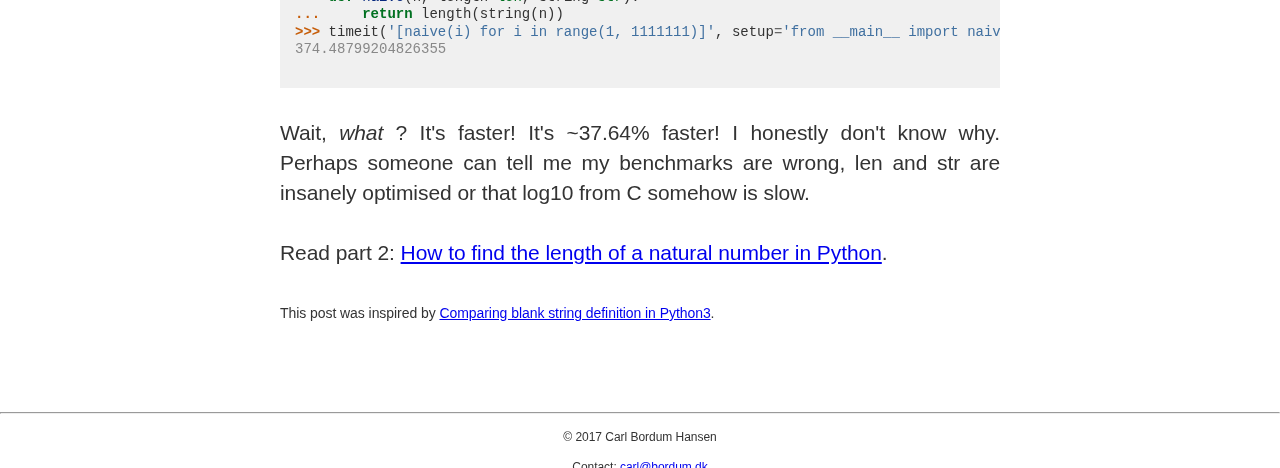
==== commit 4feea7cb: "added link to part 2" ====
--- a/html/fast-empty-sequences-in-python.html
+++ b/html/fast-empty-sequences-in-python.html
@@ -106,6 +106,7 @@
 <span style="color: #888888">374.48799204826355</span>
 </pre></div>
 <p>Wait, <em>what</em> ? It's faster! It's ~37.64% faster! I honestly don't know why. Perhaps someone can tell me my benchmarks are wrong, len and str are insanely optimised or that log10 from C somehow is slow.</p>
+<p>Read part 2: <a href="./length-of-number-in-python.html">How to find the length of a natural number in Python</a>.</p>
 <p><sup>This post was inspired by <a href='http://www.esologic.com/?p=2518'>Comparing blank string definition in Python3</a>.</sup></p>
 
             </article>
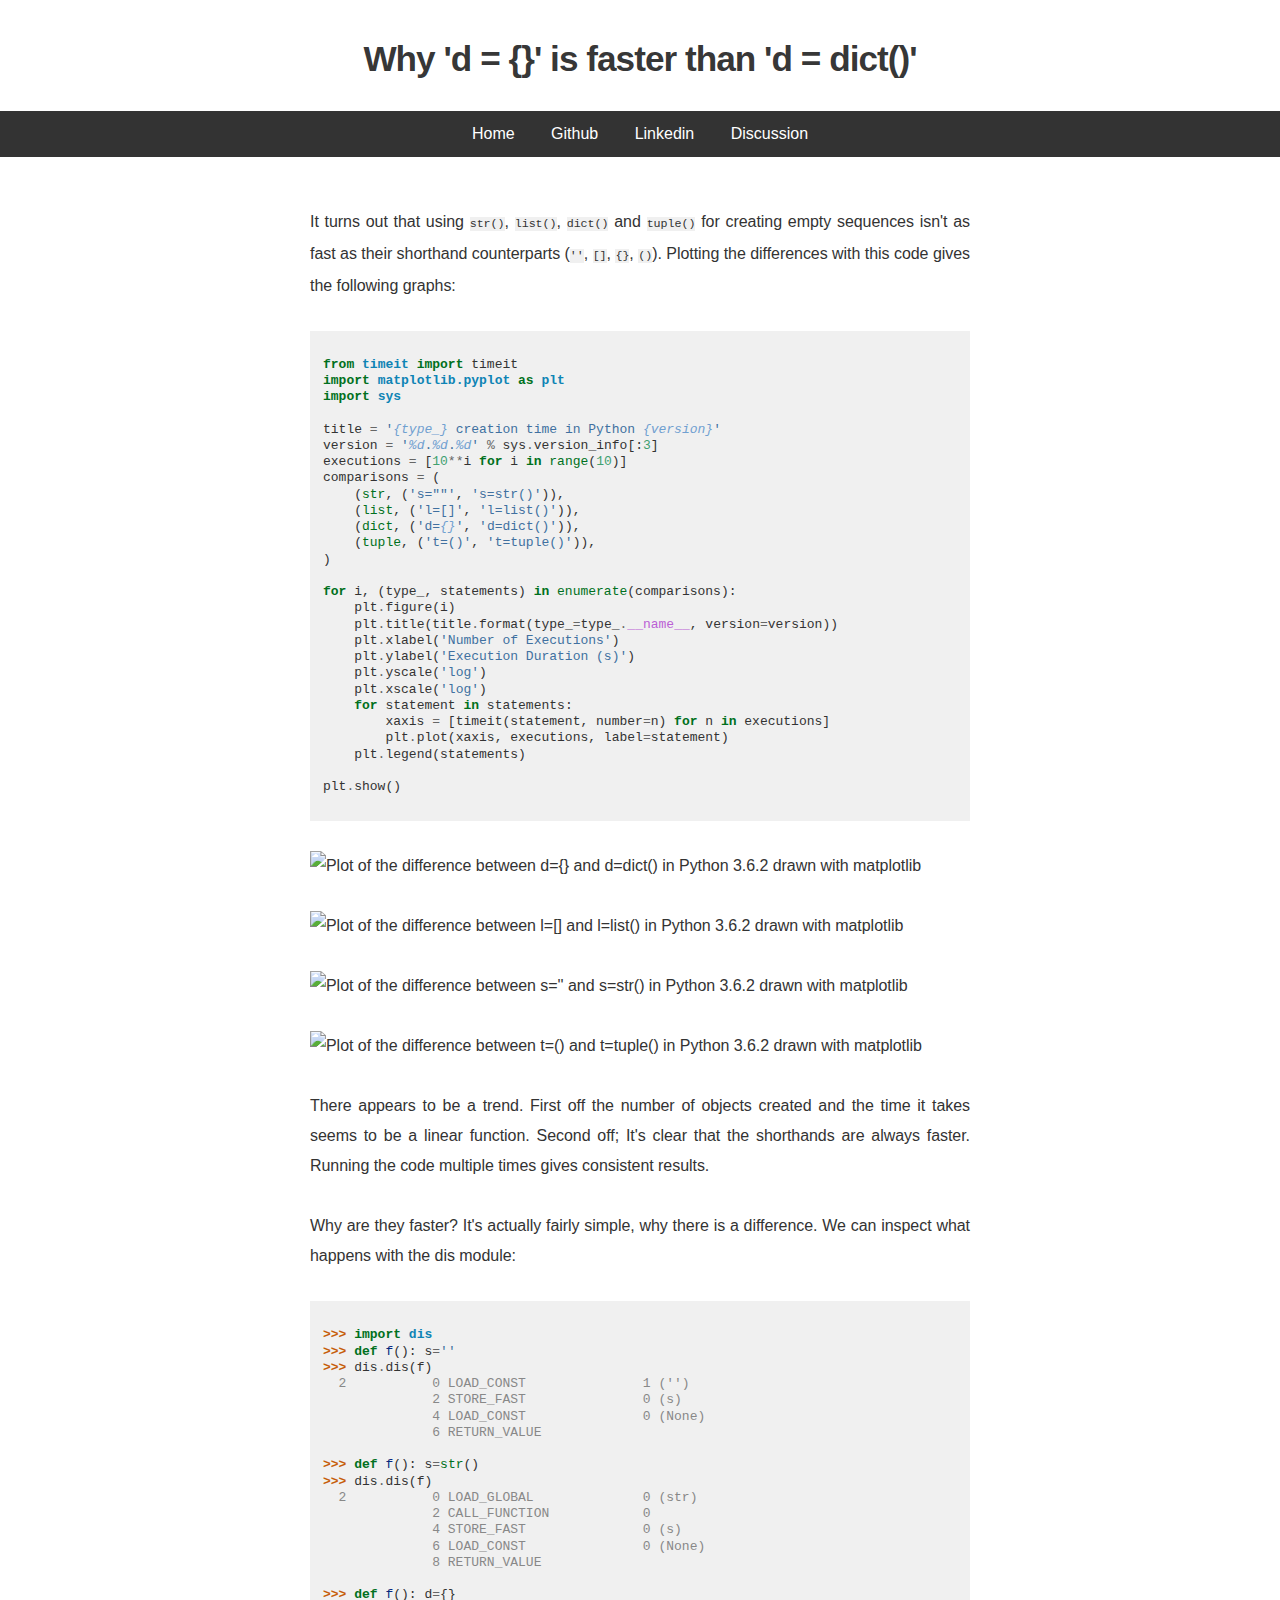
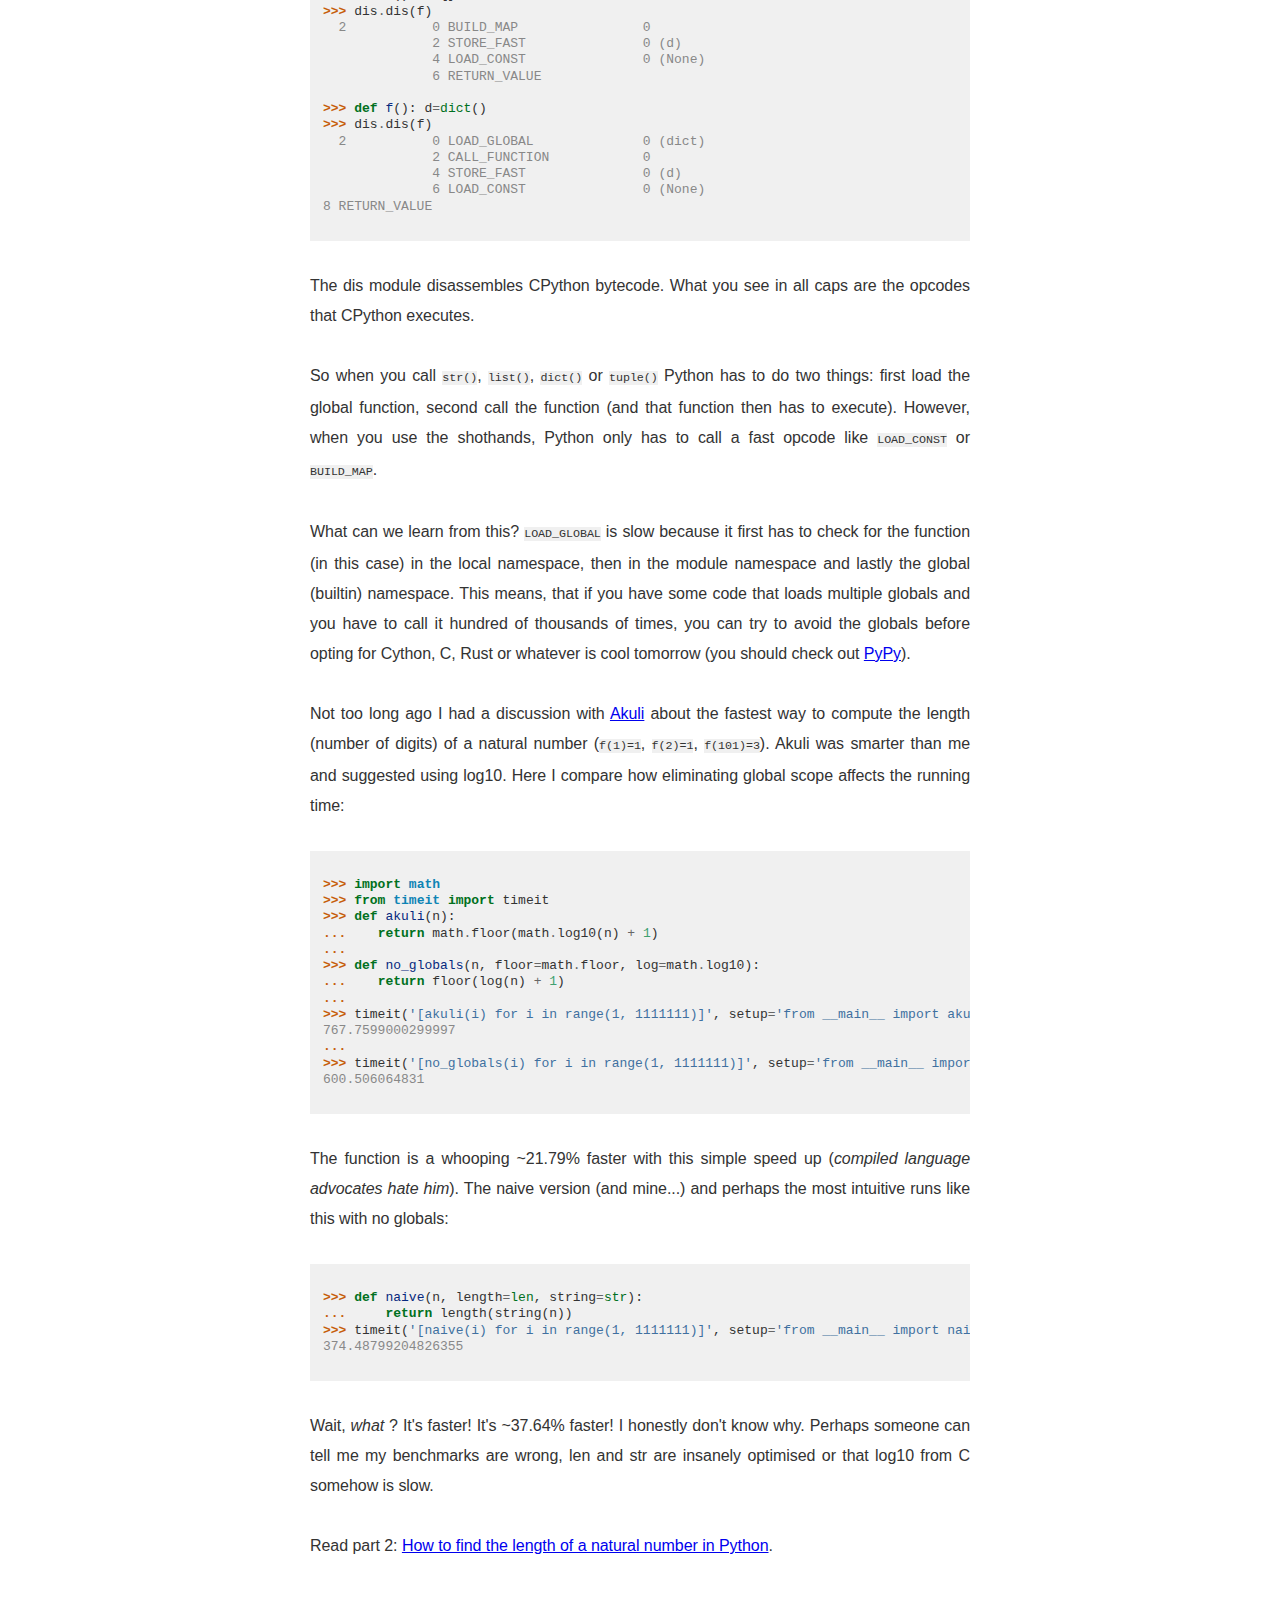
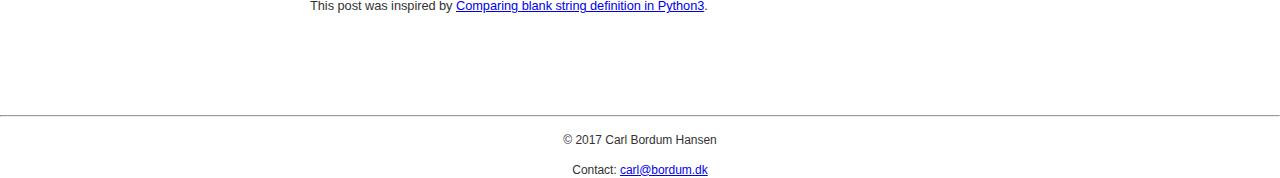
==== commit 4d41b00f: "new menu, pictures centered" ====
--- a/html/fast-empty-sequences-in-python.html
+++ b/html/fast-empty-sequences-in-python.html
@@ -5,14 +5,16 @@
         <meta charset="UTF-8">
         <title>Why 'd = {}' is faster than 'd = dict()'</title>
         <link rel="stylesheet" type="text/css" href="style.css">
-        <script async defer src="https://buttons.github.io/buttons.js"></script>
     </head>
 
     <body>
         <h1><strong>Why 'd = {}' is faster than 'd = dict()'</strong></h1>
-        <a class="github-button" href="https://github.com/Zaab1t"
-        aria-label="Follow @Zaab1t on GitHub">Follow @Zaab1t</a>
-        <hr>
+        <ul>
+            <li><a href="./index.html">Home</a></li>
+            <li><a href="https://github.com/Zaab1t">Github</a></li>
+            <li><a href="https://i.redd.it/bka1gb843z7z.jpg">Linkedin</a></li>
+            <li><a href="https://www.reddit.com/domain/blog.bordum.dk/">Discussion</a></li>
+        </ul>
         <main role="main">
             <article class="content">
             <p>It turns out that using <code>str()</code>, <code>list()</code>, <code>dict()</code> and <code>tuple()</code> for creating empty sequences isn't as fast as their shorthand counterparts (<code>''</code>, <code>[]</code>, <code>{}</code>, <code>()</code>). Plotting the differences with this code gives the following graphs:</p>
--- a/html/style.css
+++ b/html/style.css
@@ -7,11 +7,38 @@
 	color: #333;
 }
 
+ul {
+	list-style-type: none;
+	margin: 0;
+	margin-top: 2em;
+	padding: 0;
+	overflow: hidden;
+	background-color: #333;
+}
+
+li {
+	display: inline;
+	margin: 0 auto;
+}
+
+li a {
+	display: inline-block;
+	color: white;
+	text-align: center;
+	padding: 14px 16px;
+	text-decoration: none;
+}
+
+li a:hover {
+	background-color: #111;
+}
+
 main {
 	width: 100%;
 	margin: 0 auto;
-	max-width: 720px;
+	max-width: 680px;
 	box-sizing: border-box;
+	padding: 10px;
 }
 
 .content {
@@ -36,13 +63,13 @@
 }
 
 h1 {
-	font-size: 40px;
+	font-size: 2.2em;
 }
 
 p {
 	font-weight: 400;
 	font-style: normal;
-	font-size: 21px;
+	font-size: 1em;
 	line-height: 30px;
 	text-align: justify;
 	margin: 0;
@@ -59,8 +86,8 @@
 }
 
 .highlight {
-	padding: 15px;
-	font-size: 14px;
+	padding: 1em;
+	font-size: 1em;
 	overflow: scroll;
 	margin: 0px 0px 30px 0px;
 	font-family: monospace;
@@ -68,10 +95,15 @@
 }
 
 sup {
-	font-size: 14px;
+	font-size: 0.8em;
 }
 
 code {
 	background: #f0f0f0;
 	font-size: 0.9em;
 }
+
+img {
+	display:block;
+	margin: auto;
+}
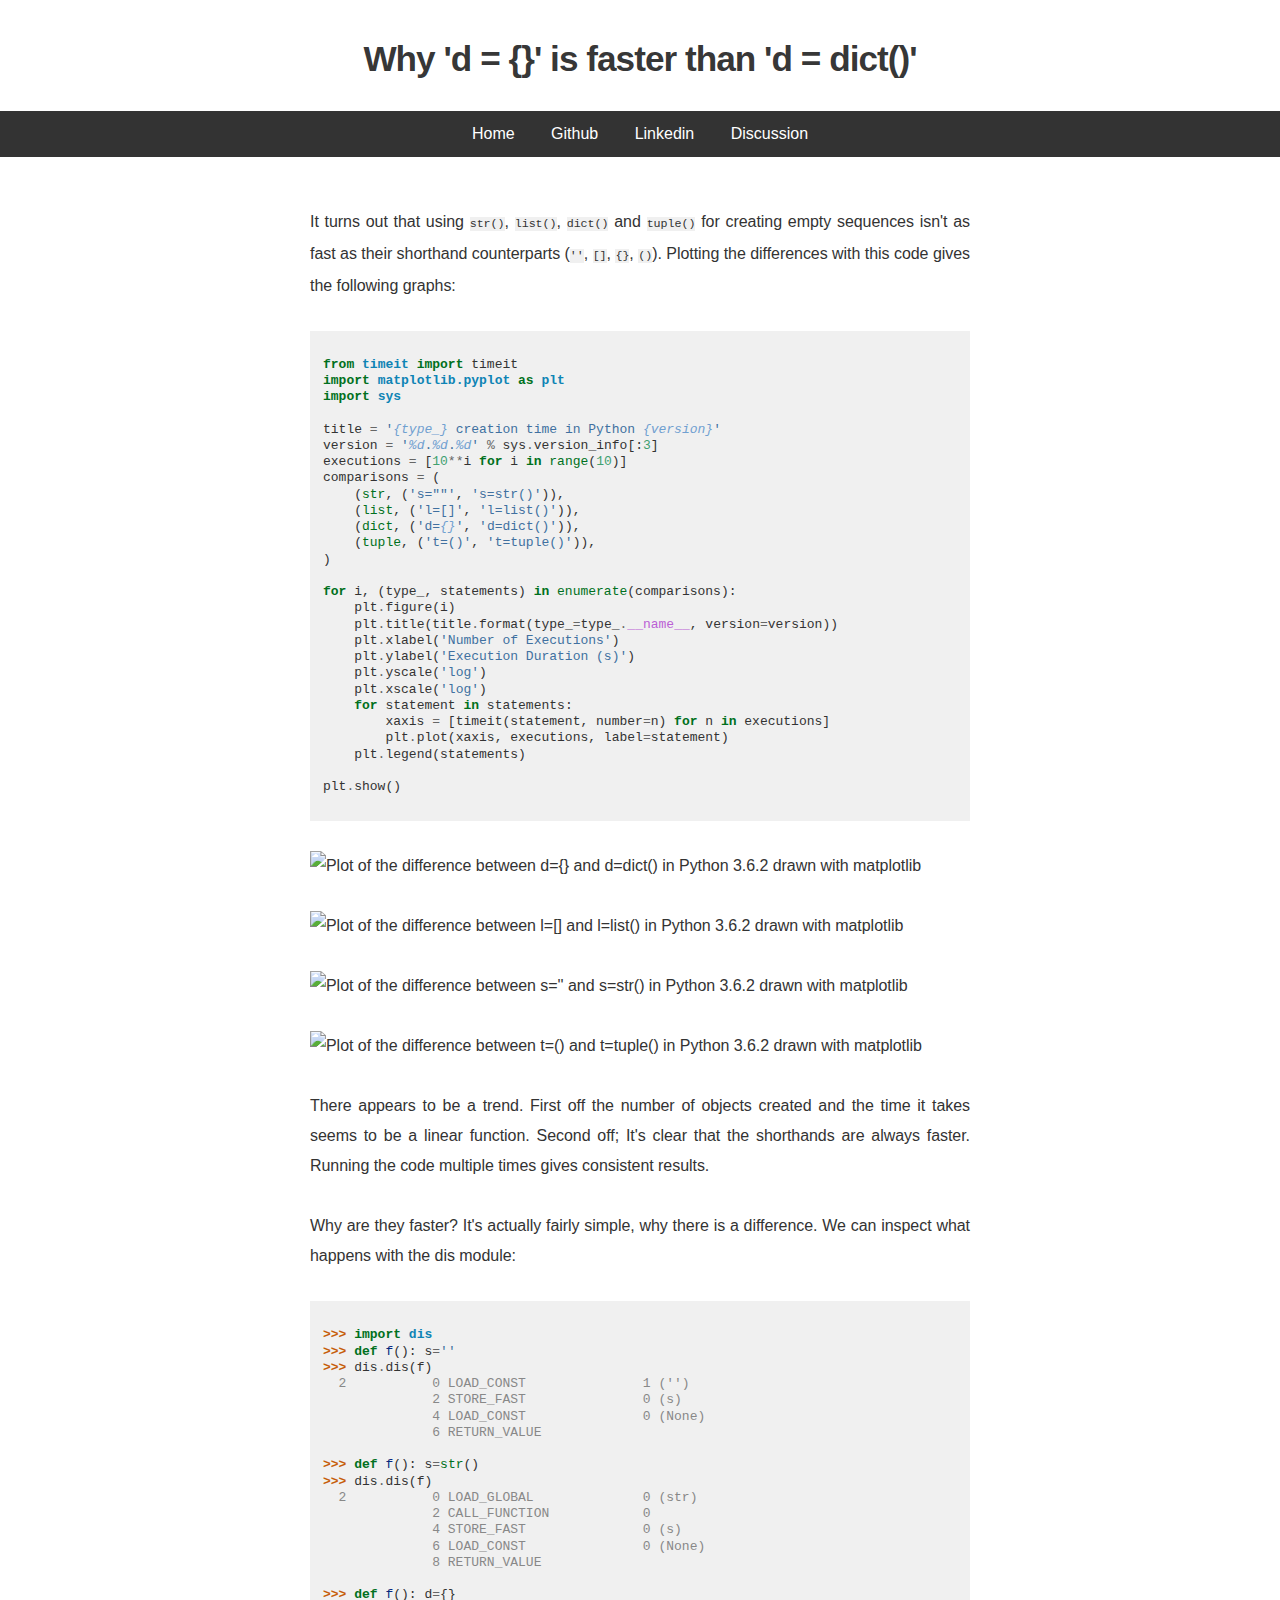
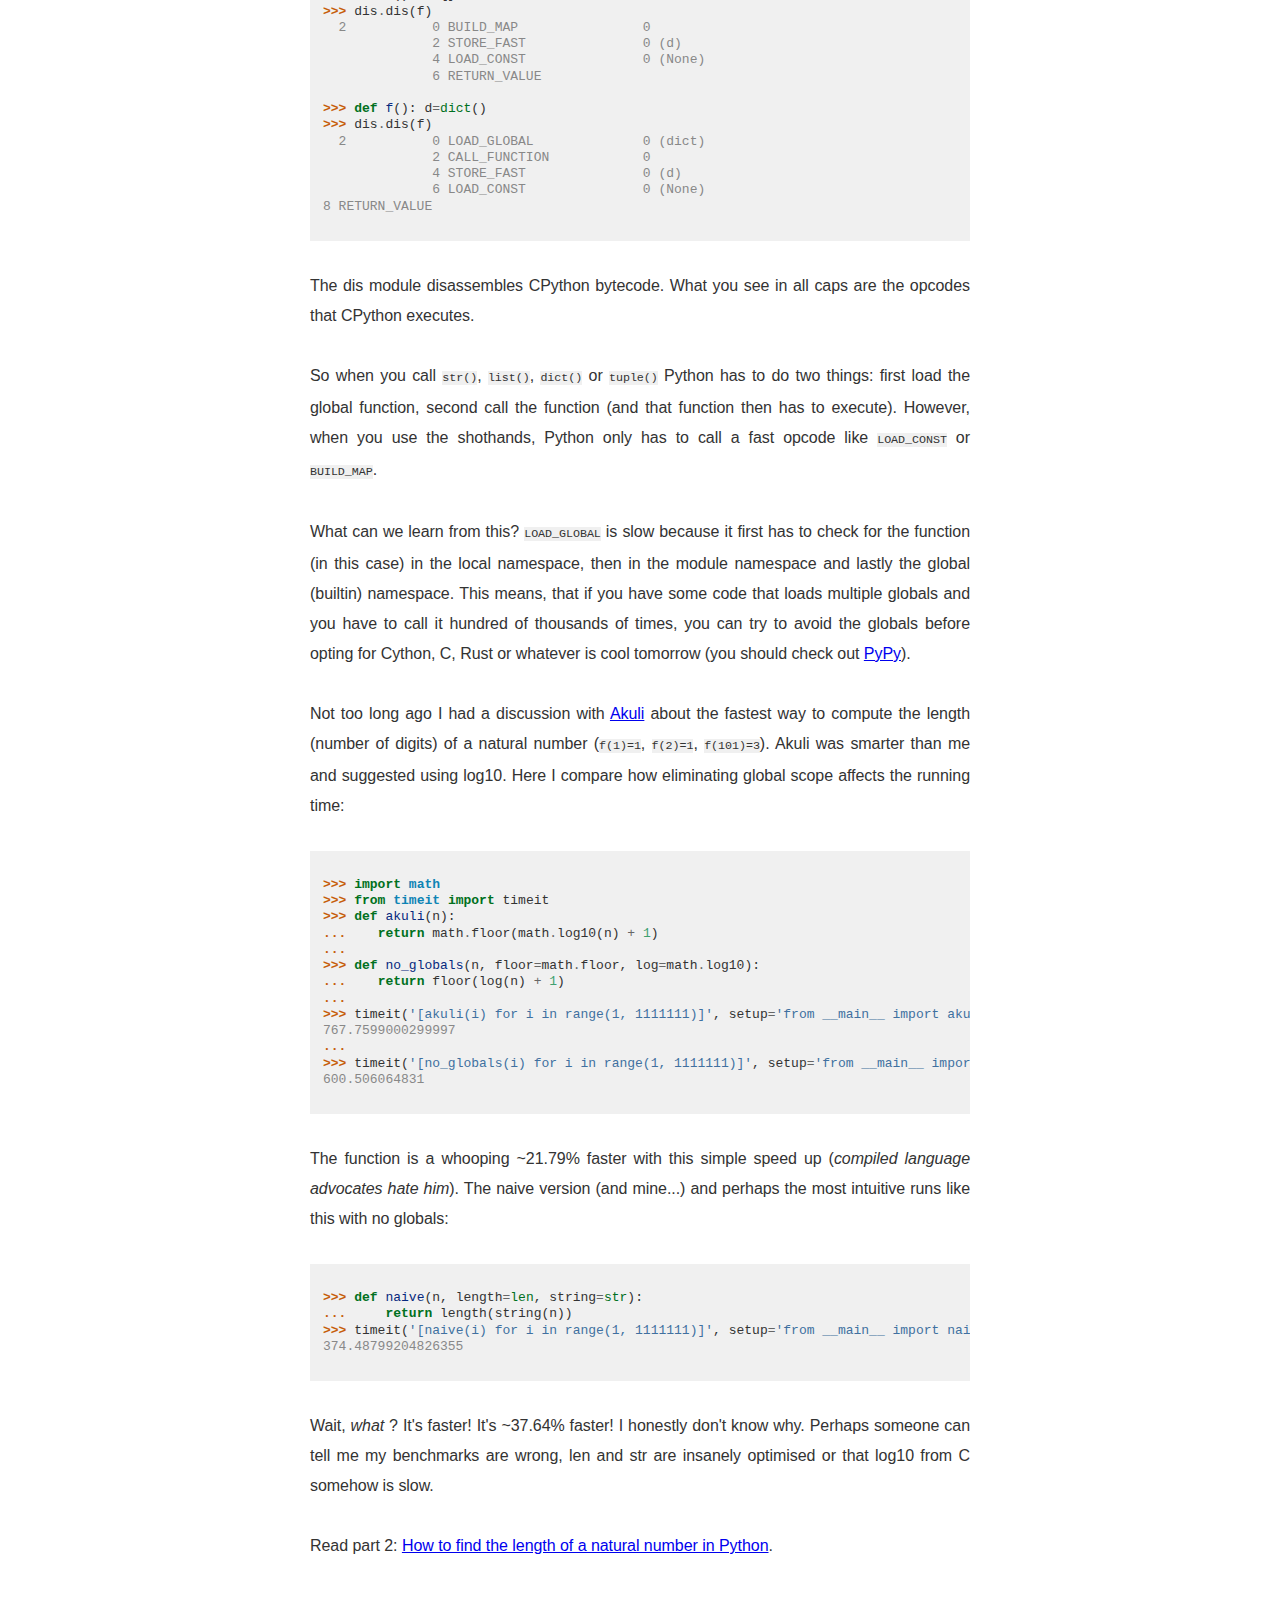
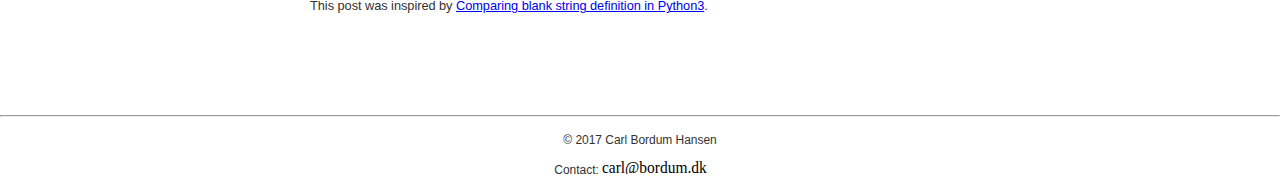
==== commit 1c0a4b64: "email in svg; thanks theelous3" ====
--- a/html/fast-empty-sequences-in-python.html
+++ b/html/fast-empty-sequences-in-python.html
@@ -118,6 +118,6 @@
     <footer>
         <hr>
         <p>&copy; 2017 Carl Bordum Hansen</p>
-        <p>Contact: <a href="mailto:carl@bordum.dk">carl@bordum.dk</a></p>
+        <p>Contact: <img src="./email.svg"></p>
     </footer>
 </html>
--- a/html/style.css
+++ b/html/style.css
@@ -107,3 +107,8 @@
 	display:block;
 	margin: auto;
 }
+
+footer p img {
+	display: inline;
+	height: 1.1em;
+}
